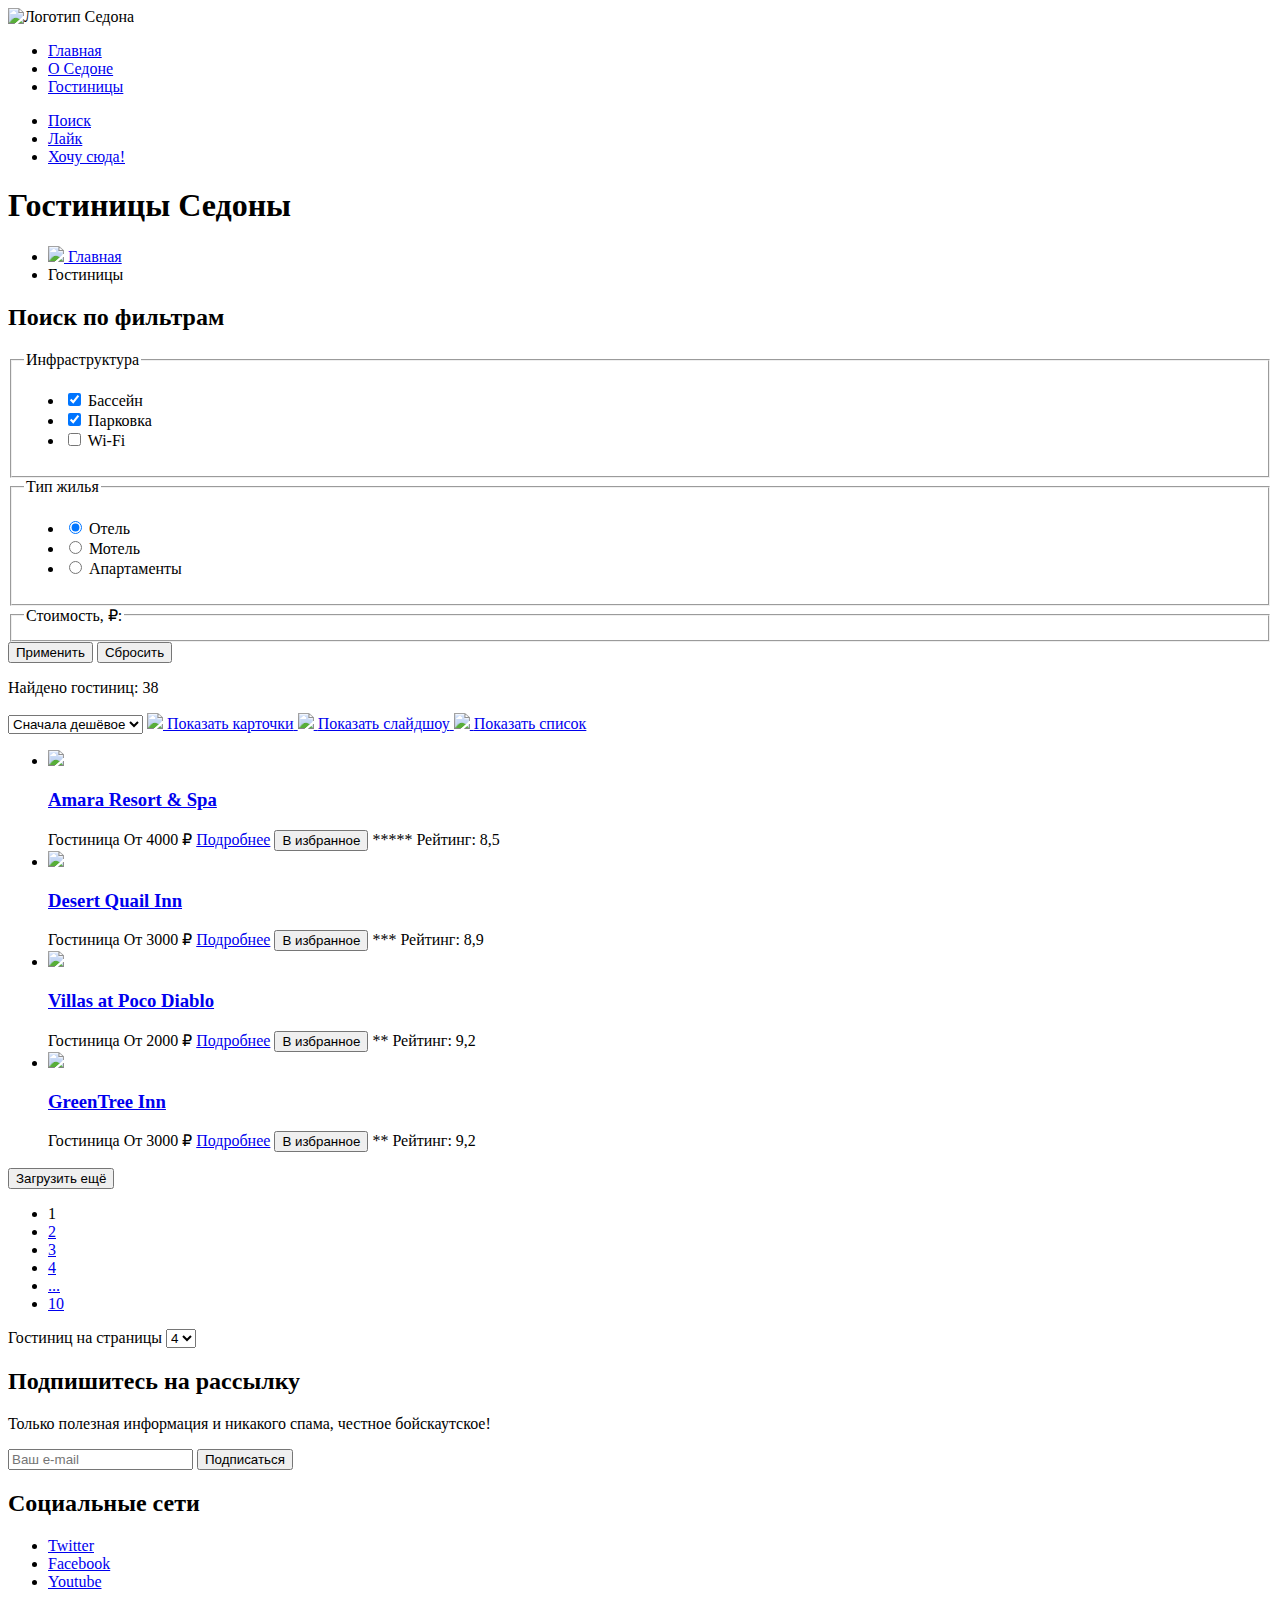
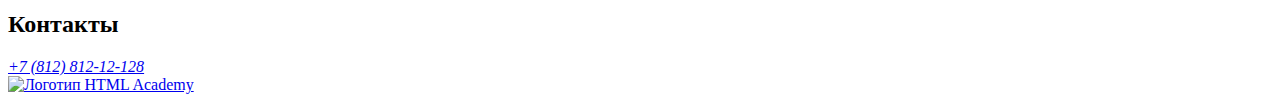
==== catalog.html @ 9dccc1b8 "Разметил внутреннюю сттаницу. Добавил "хлебные крошки", фильтры, карточки гостиниц и пагинацию" ====
<!DOCTYPE html>
<html lang="en">
<head>
  <meta charset="utf-8">
  <title>HTML Academy: Седона</title>
</head>
<body>
  <header class="page-header">

    <img class="page-logo" src="#" alt="Логотип Седона">

    <nav class="navigation">
      <ul class="navigation-list">
        <li class="navigation-item">
          <a class="navigation-link" href="index.html">Главная</a>
        </li>
        <li class="navigation-item">
          <a class="navigation-link" href="#">О Седоне</a>
        </li>
        <li class="navigation-item">
          <a class="navigation-link navigation-link-current" href="catalog.html">Гостиницы</a>
        </li>
      </ul>

      <ul class="navigation-list navigation-user">
        <li class="navigation-item">
          <a class="navigation-link" href="#">
            <span class="visually-hidden">Поиск</span>
          </a>
        </li>
        <li class="navigation-item">
          <a class="navigation-link" href="#">
            <span class="visually-hidden">Лайк</span>
          </a>
        </li>
        <li class="navigation-item">
          <a class="navigation-link" href="#">Хочу сюда!</a>
        </li>
      </ul>
    </nav>
  </header>

  <main class="main-inner">
    <header class="inner-header">
      <h1 class="inner-header-title">Гостиницы Седоны</h1>

      <ul class="breadcrumbs">
        <li class="breadcrumbs-item">
          <a class="breadcrumbs-link" href="index.html">
            <img class="breadcrumbs-icon" src="#">
            <span class="visually-hidden">Главная</span>
          </a>
        </li>
        <li class="breadcrumbs-item">
          <a class="breadcrumbs-link">Гостиницы</a>
        </li>
      </ul>
    </header>

      <section class="catalog-hotel">
        <h2 class="visually-hidden">Поиск по фильтрам</h2>
        <form class="catalog-filter" action="https://echo.htmlacademy.ru/" method="get">

        <fieldset class="catalog-filter-group">
          <legend class="catalog-filter-title">Инфраструктура</legend>
          <ul class="catalog-filter-list">
            <li class="catalog-filter-item">
              <label class="control">
                <input class="control-input" type="checkbox" name="pool" checked>
                Бассейн
              </label>
            </li>
            <li class="catalog-filter-item">
              <label class="control">
                <input class="control-input" type="checkbox" name="parking" checked>
                Парковка
              </label>
            </li>
            <li class="catalog-filter-item">
              <label class="control">
                <input class="control-input" type="checkbox" name="wi-fi">
                Wi-Fi
              </label>
            </li>
          </ul>
        </fieldset>

        <fieldset class="catalog-filter-group">
          <legend class="catalog-filter-title">Тип жилья</legend>
          <ul class="catalog-filter-list">
            <li class="catalog-filter-item">
              <label class="control">
                <input class="control-input" type="radio" name="hotel-type" value="hotel" checked>
                Отель
              </label>
            </li>
            <li class="catalog-filter-item">
              <label class="control">
                <input class="control-input" type="radio" name="hotel-type" value="motel">
                Мотель
              </label>
            </li>
            <li class="catalog-filter-item">
              <label class="control">
                <input class="control-input" type="radio" name="hotel-type" value="apartments">
                Апартаменты
              </label>
            </li>
          </ul>
        </fieldset>

        <fieldset class="catalog-filter-group">
          <legend class="catalog-filter-title">Стоимость, ₽:</legend>
        </fieldset>

          <button class="button" type="submit">Применить</button>
          <button class="button-reset" type="reset">Сбросить</button>
        </form>

        <p>Найдено гостиниц: 38</p>

        <select class="select-control" aria-label="Сортировка">
          <option value="cheap">Сначала дешёвое</option>
        </select>

        <a class="button" href="#">
          <img class="button-icon" src="#">
          <span class="visually-hidden">Показать карточки</span>
        </a>
        <a class="button" href="#">
          <img class="button-icon" src="#">
          <span class="visually-hidden">Показать слайдшоу</span>
        </a>
        <a class="button" href="#" >
          <img class="button-icon" src="#">
          <span class="visually-hidden">Показать список</span>
        </a>

        <ul class="hotel-list">
          <li class="hotel-card">
            <a class="hotel-card-link" href="#">
              <img class="hotel-card-image" src="#">
              <h3 class="hotel-card-title">Amara Resort & Spa</h3>
            </a>
            <span class="hotel-card-type">Гостиница</span>
            <span class="hotel-card-price">От 4000 ₽</span>
            <a class="hotel-card-button button" href="#">Подробнее</a>
            <button class="hotel-card-button button">В избранное</button>
            <span class="hotel-card-stars">*****</span>
            <span class="hotel-card-rating">Рейтинг: 8,5</span>
          </li>
          <li class="hotel-card">
            <a class="hotel-card-link" href="#">
              <img class="hotel-card-image" src="#">
              <h3 class="hotel-card-title">Desert Quail Inn</h3>
            </a>
            <span class="hotel-card-type">Гостиница</span>
            <span class="hotel-card-price">От 3000 ₽</span>
            <a class="hotel-card-button button" href="#">Подробнее</a>
            <button class="hotel-card-button button">В избранное</button>
            <span class="hotel-card-stars">***</span>
            <span class="hotel-card-rating">Рейтинг: 8,9</span>
          </li>
          <li class="hotel-card">
            <a class="hotel-card-link" href="#">
              <img class="hotel-card-image" src="#">
              <h3 class="hotel-card-title">Villas at Poco Diablo</h3>
            </a>
            <span class="hotel-card-type">Гостиница</span>
            <span class="hotel-card-price">От 2000 ₽</span>
            <a class="hotel-card-button button" href="#">Подробнее</a>
            <button class="hotel-card-button button">В избранное</button>
            <span class="hotel-card-stars">**</span>
            <span class="hotel-card-rating">Рейтинг: 9,2</span>
          </li>
          <li class="hotel-card">
            <a class="hotel-card-link" href="#">
              <img class="hotel-card-image" src="#">
              <h3 class="hotel-card-title">GreenTree Inn</h3>
            </a>
            <span class="hotel-card-type">Гостиница</span>
            <span class="hotel-card-price">От 3000 ₽</span>
            <a class="hotel-card-button button" href="#">Подробнее</a>
            <button class="hotel-card-button button">В избранное</button>
            <span class="hotel-card-stars">**</span>
            <span class="hotel-card-rating">Рейтинг: 9,2</span>
          </li>
        </ul>

        <button class="button pagination-show-more" type="button">Загрузить ещё</button>

        <ul class="pagination">
          <li class="pagination-item">
            <a class="pagination-link pagination-current">1</a>
          </li>
          <li class="pagination-item">
            <a class="pagination-link" href="#">2</a>
          </li>
          <li class="pagination-item">
            <a class="pagination-link" href="#">3</a>
          </li>
          <li class="pagination-item">
            <a class="pagination-link" href="#">4</a>
          </li>
          <li class="pagination-item">
            <a class="pagination-link" href="#">...</a>
          </li>
          <li class="pagination-item">
            <a class="pagination-link" href="#">10</a>
          </li>
        </ul>

        <span>Гостиниц на страницы</span>
        <select class="select-control" aria-label="Сортировка">
          <option value="4">4</option>
        </select>
      </section>

      <section class="newsletter">
        <h2 class="newsletter-title">Подпишитесь на рассылку</h2>
        <p>Только полезная информация и никакого спама, честное бойскаутское!</p>

        <form class="newsletter-form" action="https://echo.htmlacademy.ru/" method="post">
          <label for="newsletter-email">
              <input class="field" placeholder="Ваш e-mail" type="email" name="newsletter-email" id="newsletter-email" required>
          </label>
          <button class="button newsletter-button" type="submit">Подписаться</button>
        </form>
      </section>
  </main>

  <footer class="page-footer">
    <section class="footer-social">
      <h2 class="visually-hidden">Социальные сети</h2>
      <ul class="footer-list">
        <li class="footer-item">
          <a class="footer-link" href="https://twitter.com/htmlacademy_ru">
            <span class="visually-hidden">Twitter</span>
          </a>
        </li>
        <li class="footer-item">
          <a class="footer-link" href="https://www.facebook.com/htmlacademy">
            <span class="visually-hidden">Facebook</span>
          </a>
        </li>
        <li class="footer-item">
          <a class="footer-link" href="https://www.youtube.com/c/HTMLAcademyRUS">
            <span class="visually-hidden">Youtube</span>
          </a>
        </li>
      </ul>
    </section>

    <section class="footer-contacts">
      <h2 class="visually-hidden">Контакты</h2>
      <address class="footer-contacts-address">
        <a class="footer-contacts-address-phone" href="tel:781281212128">+7 (812) 812-12-128</a>
      </address>
    </section>

      <a class="htmlacademy-logo" href="https://htmlacademy.ru/"><img src="#" alt="Логотип HTML Academy"></a>
  </footer>
</body>
</html>
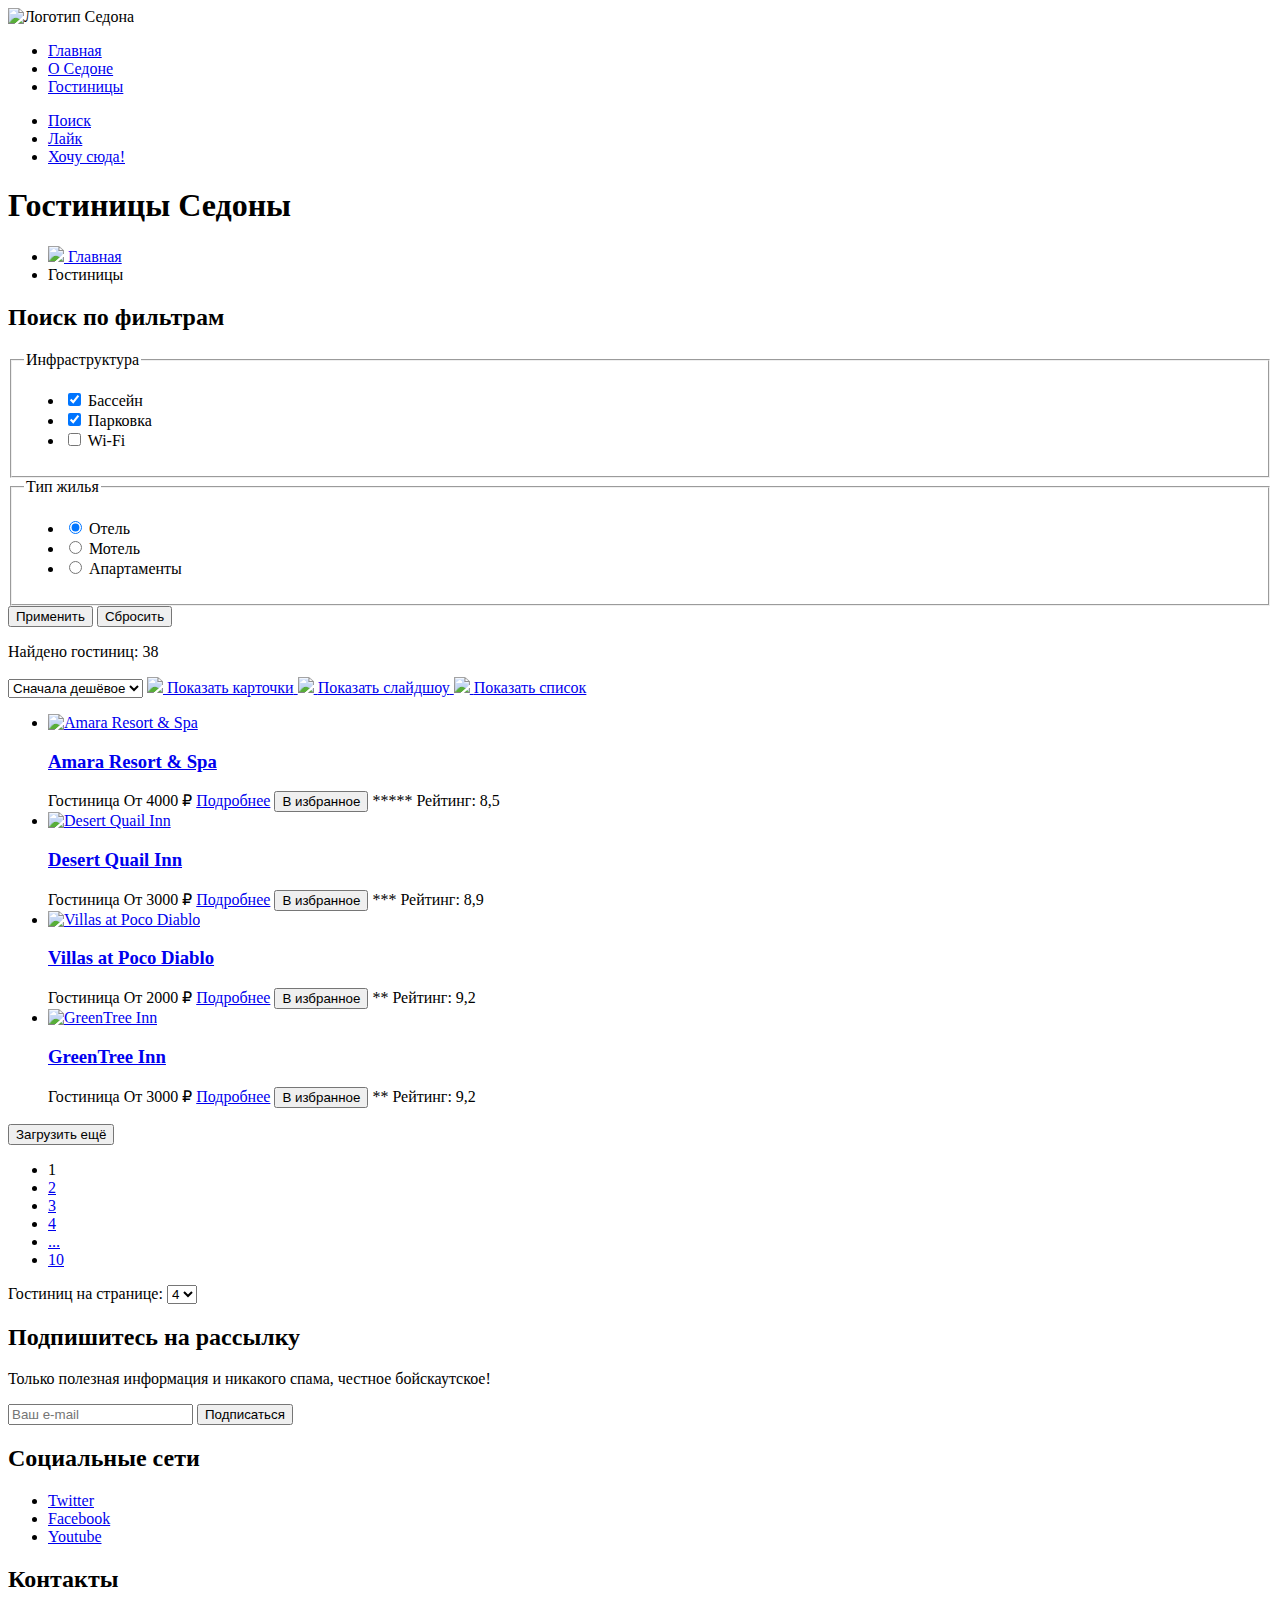
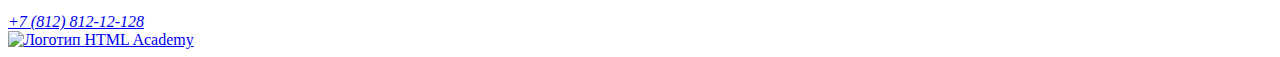
==== commit 52ccdc1f: "Добавил alt. Добавил тип к кнопкам. + Исправил грамматическую ошибку" ====
--- a/catalog.html
+++ b/catalog.html
@@ -109,9 +109,9 @@
           </ul>
         </fieldset>
 
-        <fieldset class="catalog-filter-group">
+        <!-- <fieldset class="catalog-filter-group">
           <legend class="catalog-filter-title">Стоимость, ₽:</legend>
-        </fieldset>
+        </fieldset> -->
 
           <button class="button" type="submit">Применить</button>
           <button class="button-reset" type="reset">Сбросить</button>
@@ -139,49 +139,49 @@
         <ul class="hotel-list">
           <li class="hotel-card">
             <a class="hotel-card-link" href="#">
-              <img class="hotel-card-image" src="#">
+              <img class="hotel-card-image" src="#" alt="Amara Resort & Spa">
               <h3 class="hotel-card-title">Amara Resort & Spa</h3>
             </a>
             <span class="hotel-card-type">Гостиница</span>
             <span class="hotel-card-price">От 4000 ₽</span>
             <a class="hotel-card-button button" href="#">Подробнее</a>
-            <button class="hotel-card-button button">В избранное</button>
+            <button class="hotel-card-button button" type="button">В избранное</button>
             <span class="hotel-card-stars">*****</span>
             <span class="hotel-card-rating">Рейтинг: 8,5</span>
           </li>
           <li class="hotel-card">
             <a class="hotel-card-link" href="#">
-              <img class="hotel-card-image" src="#">
+              <img class="hotel-card-image" src="#" alt="Desert Quail Inn">
               <h3 class="hotel-card-title">Desert Quail Inn</h3>
             </a>
             <span class="hotel-card-type">Гостиница</span>
             <span class="hotel-card-price">От 3000 ₽</span>
             <a class="hotel-card-button button" href="#">Подробнее</a>
-            <button class="hotel-card-button button">В избранное</button>
+            <button class="hotel-card-button button" type="button">В избранное</button>
             <span class="hotel-card-stars">***</span>
             <span class="hotel-card-rating">Рейтинг: 8,9</span>
           </li>
           <li class="hotel-card">
             <a class="hotel-card-link" href="#">
-              <img class="hotel-card-image" src="#">
+              <img class="hotel-card-image" src="#" alt="Villas at Poco Diablo">
               <h3 class="hotel-card-title">Villas at Poco Diablo</h3>
             </a>
             <span class="hotel-card-type">Гостиница</span>
             <span class="hotel-card-price">От 2000 ₽</span>
             <a class="hotel-card-button button" href="#">Подробнее</a>
-            <button class="hotel-card-button button">В избранное</button>
+            <button class="hotel-card-button button" type="button">В избранное</button>
             <span class="hotel-card-stars">**</span>
             <span class="hotel-card-rating">Рейтинг: 9,2</span>
           </li>
           <li class="hotel-card">
             <a class="hotel-card-link" href="#">
-              <img class="hotel-card-image" src="#">
+              <img class="hotel-card-image" src="#" alt="GreenTree Inn">
               <h3 class="hotel-card-title">GreenTree Inn</h3>
             </a>
             <span class="hotel-card-type">Гостиница</span>
             <span class="hotel-card-price">От 3000 ₽</span>
             <a class="hotel-card-button button" href="#">Подробнее</a>
-            <button class="hotel-card-button button">В избранное</button>
+            <button class="hotel-card-button button" type="button">В избранное</button>
             <span class="hotel-card-stars">**</span>
             <span class="hotel-card-rating">Рейтинг: 9,2</span>
           </li>
@@ -210,8 +210,8 @@
           </li>
         </ul>
 
-        <span>Гостиниц на страницы</span>
-        <select class="select-control" aria-label="Сортировка">
+        <span>Гостиниц на странице:</span>
+        <select class="select-control" aria-label="Количество гостиниц">
           <option value="4">4</option>
         </select>
       </section>
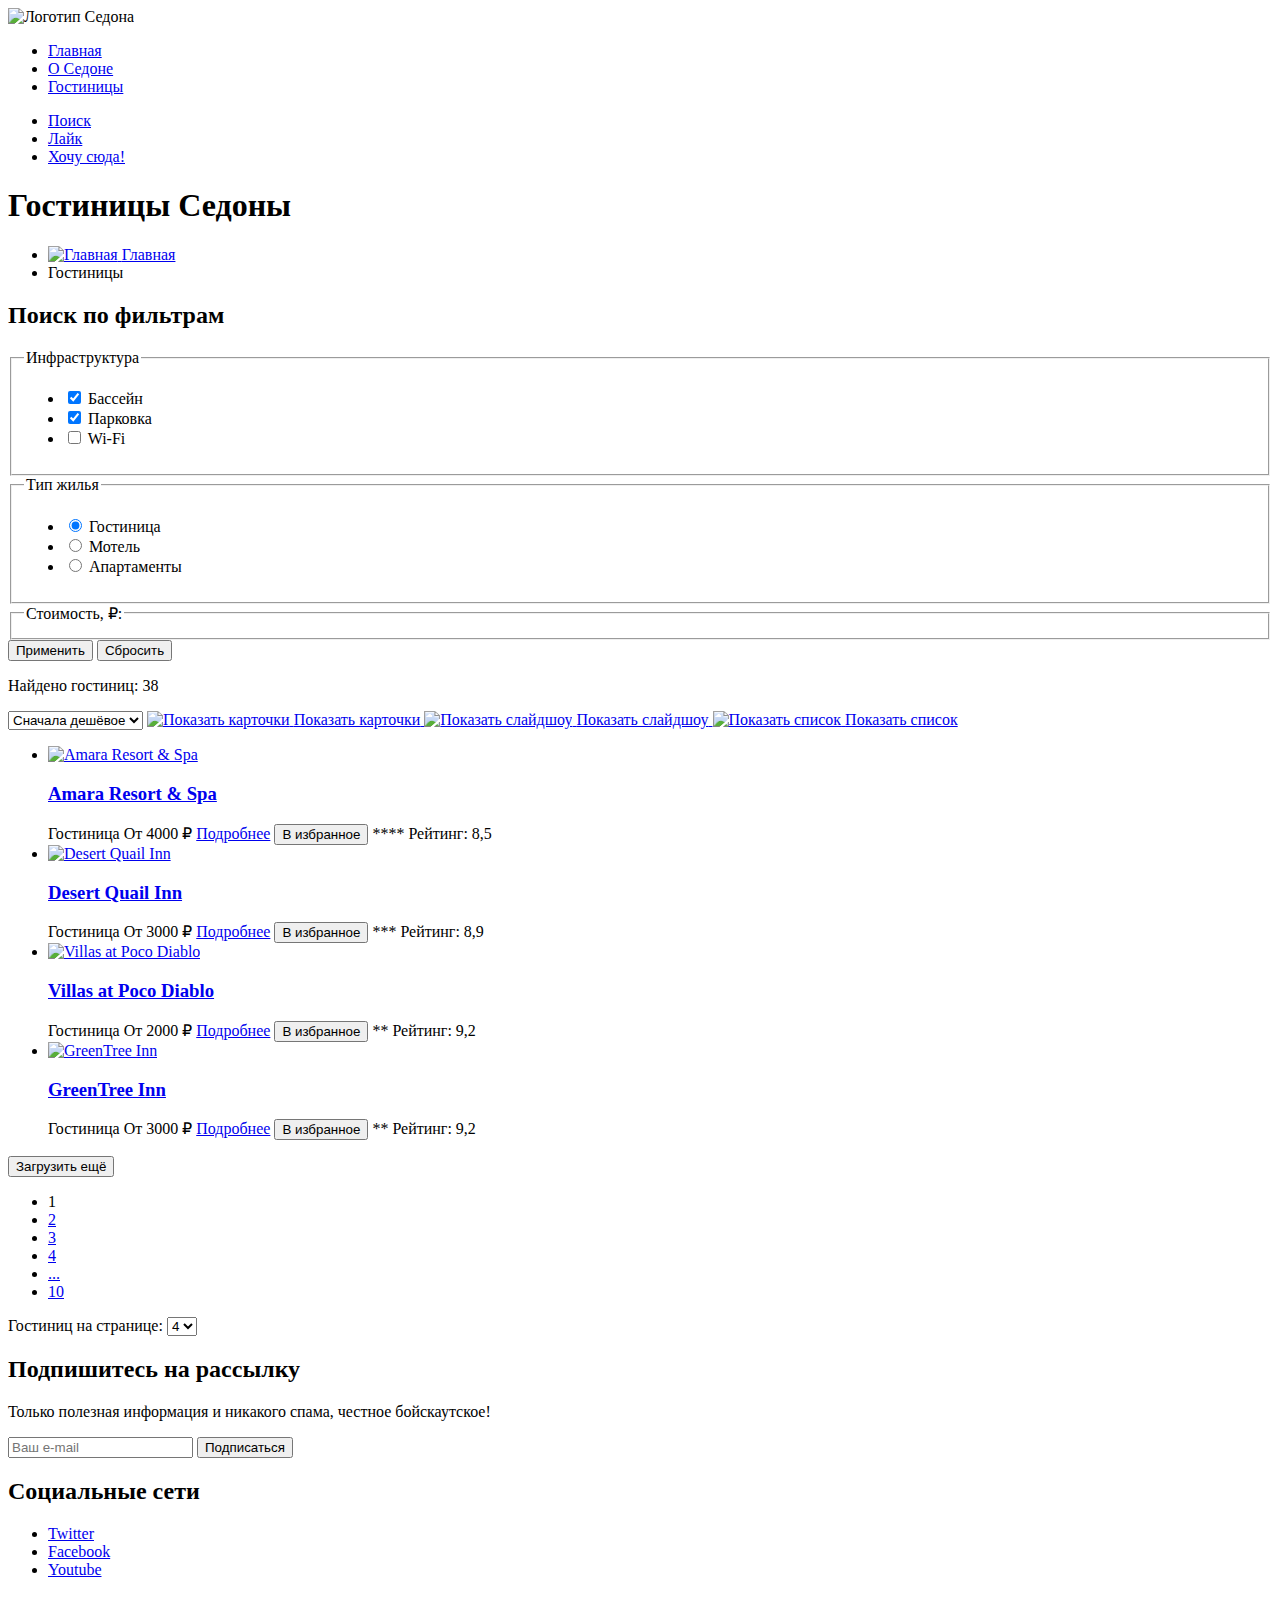
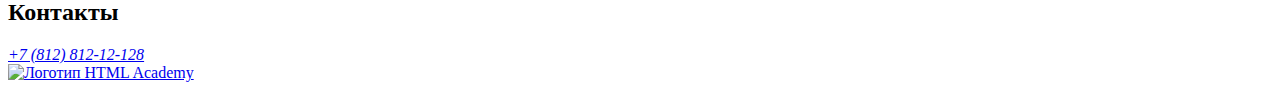
==== commit deb4ff12: "Убрал комментарий. Добавил alt к img" ====
--- a/catalog.html
+++ b/catalog.html
@@ -47,7 +47,7 @@
       <ul class="breadcrumbs">
         <li class="breadcrumbs-item">
           <a class="breadcrumbs-link" href="index.html">
-            <img class="breadcrumbs-icon" src="#">
+            <img class="breadcrumbs-icon" src="#" alt="Главная">
             <span class="visually-hidden">Главная</span>
           </a>
         </li>
@@ -91,7 +91,7 @@
             <li class="catalog-filter-item">
               <label class="control">
                 <input class="control-input" type="radio" name="hotel-type" value="hotel" checked>
-                Отель
+                Гостиница
               </label>
             </li>
             <li class="catalog-filter-item">
@@ -109,9 +109,9 @@
           </ul>
         </fieldset>
 
-        <!-- <fieldset class="catalog-filter-group">
+        <fieldset class="catalog-filter-group">
           <legend class="catalog-filter-title">Стоимость, ₽:</legend>
-        </fieldset> -->
+        </fieldset>
 
           <button class="button" type="submit">Применить</button>
           <button class="button-reset" type="reset">Сбросить</button>
@@ -124,15 +124,15 @@
         </select>
 
         <a class="button" href="#">
-          <img class="button-icon" src="#">
+          <img class="button-icon" src="#" alt="Показать карточки">
           <span class="visually-hidden">Показать карточки</span>
         </a>
         <a class="button" href="#">
-          <img class="button-icon" src="#">
+          <img class="button-icon" src="#" alt="Показать слайдшоу">
           <span class="visually-hidden">Показать слайдшоу</span>
         </a>
         <a class="button" href="#" >
-          <img class="button-icon" src="#">
+          <img class="button-icon" src="#" alt="Показать список">
           <span class="visually-hidden">Показать список</span>
         </a>
 
@@ -146,7 +146,7 @@
             <span class="hotel-card-price">От 4000 ₽</span>
             <a class="hotel-card-button button" href="#">Подробнее</a>
             <button class="hotel-card-button button" type="button">В избранное</button>
-            <span class="hotel-card-stars">*****</span>
+            <span class="hotel-card-stars">****</span>
             <span class="hotel-card-rating">Рейтинг: 8,5</span>
           </li>
           <li class="hotel-card">
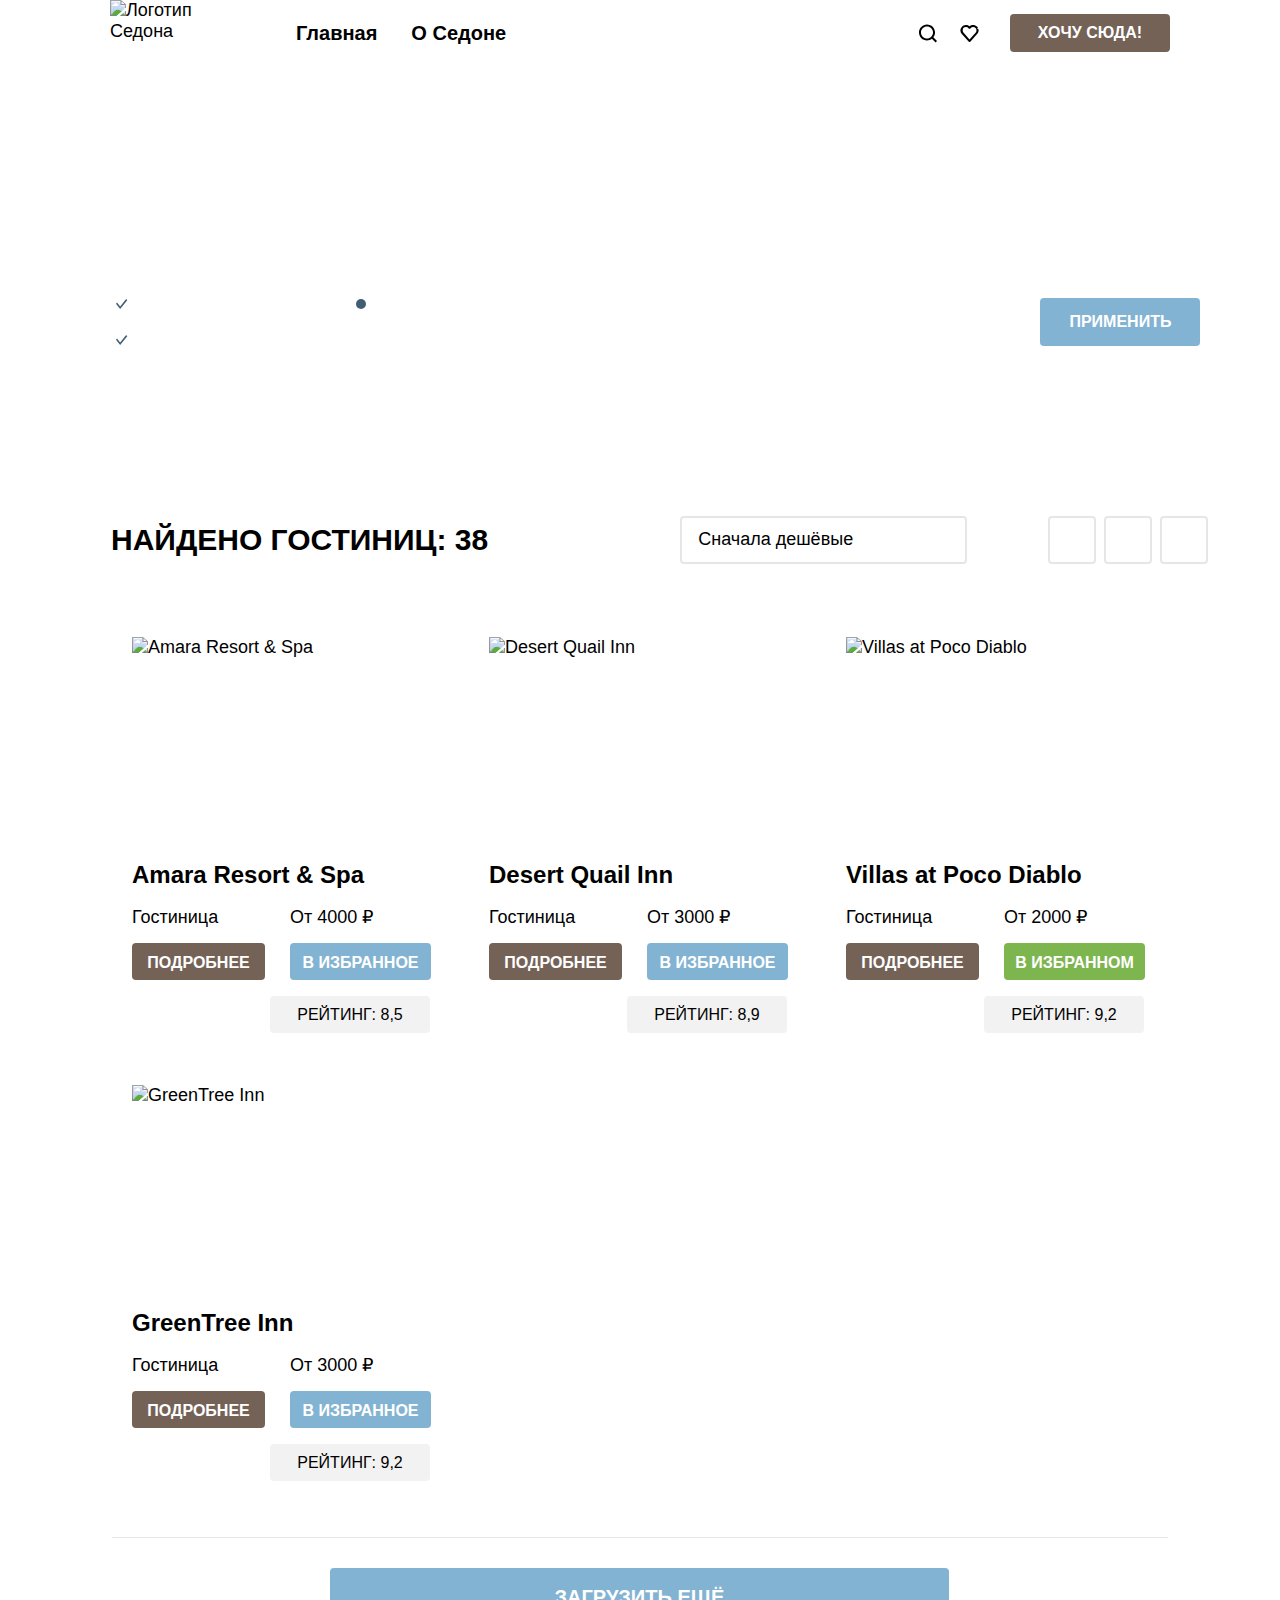
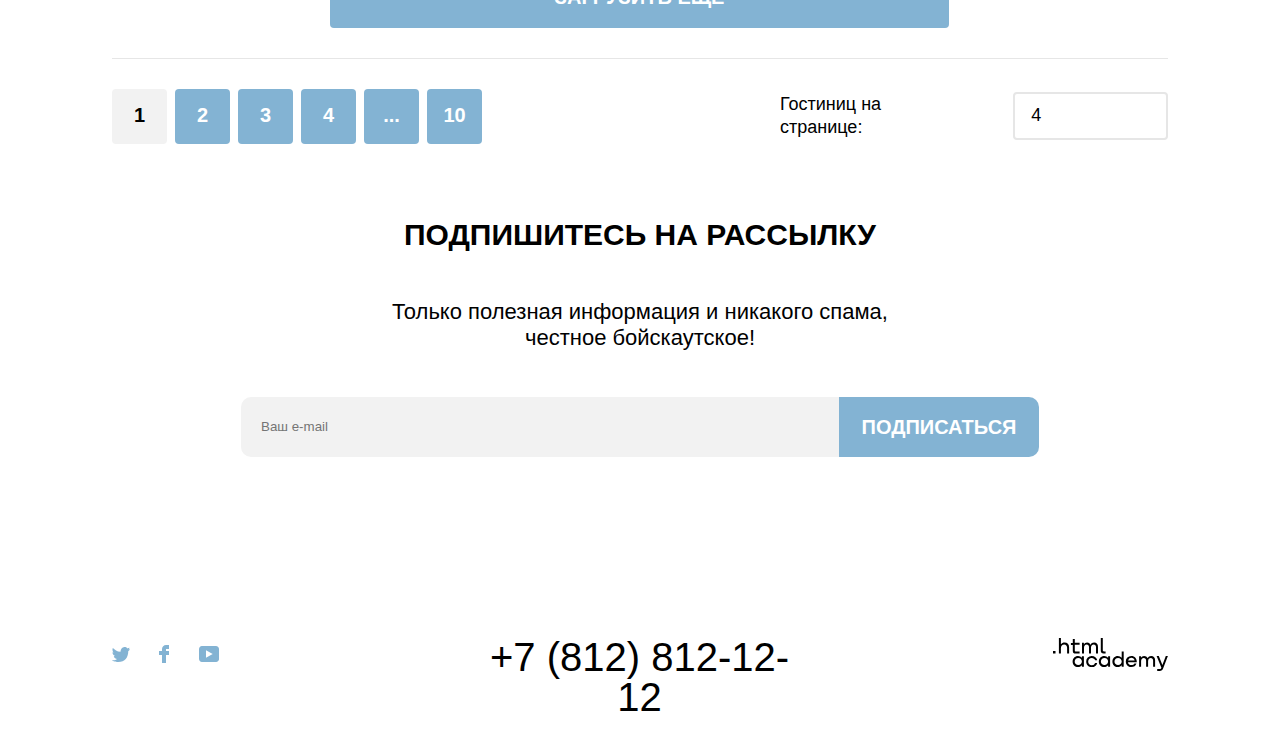
==== commit c2bf6f08: "Merge pull request #11 from R-Roman-R/master" ====
--- a/catalog.html
+++ b/catalog.html
@@ -3,11 +3,12 @@
 <head>
   <meta charset="utf-8">
   <title>HTML Academy: Седона</title>
+  <link rel="stylesheet" href="styles/styles.css">
 </head>
 <body>
   <header class="page-header">
 
-    <img class="page-logo" src="#" alt="Логотип Седона">
+    <img class="page-logo" src="images/page-logo.svg" width="139" height="70" alt="Логотип Седона">
 
     <nav class="navigation">
       <ul class="navigation-list">
@@ -25,13 +26,28 @@
       <ul class="navigation-list navigation-user">
         <li class="navigation-item">
           <a class="navigation-link" href="#">
+            <svg class="navigation-icon"
+                width="19"
+                height="19"
+                fill="none"
+                xmlns="http://www.w3.org/2000/svg">
+            <path d="m19.026 17.05-3.71-3.7c1.002-1.3 1.704-3 1.704-4.9 0-4.4-3.61-8-8.023-8C4.585.45.975 4.15.975 8.55c0 4.4 3.61 8 8.022 8 1.805 0 3.51-.6 4.914-1.7l3.71 3.7 1.405-1.5Zm-10.029-2.5c-3.309 0-6.017-2.7-6.017-6s2.708-6 6.017-6c3.31 0 6.017 2.7 6.017 6s-2.707 6-6.017 6Z"/>
+        </svg>
             <span class="visually-hidden">Поиск</span>
           </a>
         </li>
         <li class="navigation-item">
           <a class="navigation-link" href="#">
+            <svg class="navigation-icon"
+                width="19"
+                height="17"
+                fill="none"
+                xmlns="http://www.w3.org/2000/svg">
+                <path d="M9.4 17a1 1 0 0 1-.8-.4l-7-7.9A5.4 5.4 0 0 1 6 0c1.3 0 2.5.5 3.5 1.3C10.5.5 12 0 13.1 0c3 0 5.5 2.4 5.5 5.4 0 1.3-.5 2.5-1.3 3.4l-7 7.9c-.3.2-.5.3-.9.3Zm-6-9.5 6.1 6.9 6.3-7c.5-.5.7-1.2.7-2 0-1.8-1.5-3.3-3.3-3.3-1 0-2 .5-2.8 1.3-.3.3-.6.4-.9.4-.3 0-.6-.2-.8-.4A3.7 3.7 0 0 0 6 2.1a3.3 3.3 0 0 0-3.3 3.3c0 .9.3 1.6.7 2.1Z"/>
+              </svg>
             <span class="visually-hidden">Лайк</span>
           </a>
+          <span class="navigation-item-counter">12</span>
         </li>
         <li class="navigation-item">
           <a class="navigation-link" href="#">Хочу сюда!</a>
@@ -40,70 +56,91 @@
     </nav>
   </header>
 
-  <main class="main-inner">
-    <header class="inner-header">
-      <h1 class="inner-header-title">Гостиницы Седоны</h1>
-
-      <ul class="breadcrumbs">
-        <li class="breadcrumbs-item">
-          <a class="breadcrumbs-link" href="index.html">
-            <img class="breadcrumbs-icon" src="#" alt="Главная">
-            <span class="visually-hidden">Главная</span>
-          </a>
-        </li>
-        <li class="breadcrumbs-item">
-          <a class="breadcrumbs-link">Гостиницы</a>
-        </li>
-      </ul>
-    </header>
+  <main class="main-inner main-container">
+    <div class="page-container">
+      <header class="inner-header">
+        <h1 class="inner-header-title">Гостиницы Седоны</h1>
+
+        <ul class="breadcrumbs">
+          <li class="breadcrumbs-item">
+            <a class="breadcrumbs-link" href="index.html">
+              <svg class="breadcrumbs-icon"
+                width="12"
+                height="12"
+                fill="none"
+                xmlns="http://www.w3.org/2000/svg">
+                <path d="M6 .3 0 5.8V12h12V5.8L6 .3ZM11 11H1V6.2l5-4.5 5 4.5V11Z"/>
+                <path d="M4 10h1V7.5h2V10h1V6.5H4V10Z"/></svg>
+              <span class="visually-hidden">Главная</span>
+            </a>
+            <svg class="breadcrumbs-icon"
+                width="5"
+                height="8"
+                fill="none"
+                xmlns="http://www.w3.org/2000/svg">
+                <path d="m4.79998 3.60005-3.8-3.4c-.2-.2-.6-.2-.9 0-.3.2-.2.6 0 .8l3.3 3-3.2 3c-.2.2-.2.6 0 .8 0 .1.3.2.4.2.1 0 .3-.1.4-.2l3.8-3.4c.3-.2.3-.6 0-.8Z"
+                fill="#fff"/>
+            </svg>
+          </li>
+          <li class="breadcrumbs-item">
+            <a class="breadcrumbs-link" href="#">Гостиницы</a>
+          </li>
+        </ul>
+      </header>
 
       <section class="catalog-hotel">
         <h2 class="visually-hidden">Поиск по фильтрам</h2>
         <form class="catalog-filter" action="https://echo.htmlacademy.ru/" method="get">
 
         <fieldset class="catalog-filter-group">
-          <legend class="catalog-filter-title">Инфраструктура</legend>
+          <legend class="catalog-filter-title">Инфраструктура:</legend>
           <ul class="catalog-filter-list">
             <li class="catalog-filter-item">
               <label class="control">
-                <input class="control-input" type="checkbox" name="pool" checked>
-                Бассейн
-              </label>
-            </li>
-            <li class="catalog-filter-item">
-              <label class="control">
-                <input class="control-input" type="checkbox" name="parking" checked>
-                Парковка
-              </label>
-            </li>
-            <li class="catalog-filter-item">
-              <label class="control">
-                <input class="control-input" type="checkbox" name="wi-fi">
-                Wi-Fi
+                <input class="visually-hidden control-input" type="checkbox" name="pool" checked>
+                <span class="control-mark" checked></span>
+                <span class="control-label">Бассейн</span>
+              </label>
+            </li>
+            <li class="catalog-filter-item">
+              <label class="control">
+                <input class="visually-hidden control-input" type="checkbox" name="parking" checked>
+                <span class="control-mark"></span>
+                <span class="control-label">Парковка</span>
+              </label>
+            </li>
+            <li class="catalog-filter-item">
+              <label class="control">
+                <input class="visually-hidden control-input" type="checkbox" name="wi-fi">
+                <span class="control-mark"></span>
+                <span class="control-label">Wi-Fi</span>
               </label>
             </li>
           </ul>
         </fieldset>
 
         <fieldset class="catalog-filter-group">
-          <legend class="catalog-filter-title">Тип жилья</legend>
+          <legend class="catalog-filter-title">Тип жилья:</legend>
           <ul class="catalog-filter-list">
             <li class="catalog-filter-item">
               <label class="control">
-                <input class="control-input" type="radio" name="hotel-type" value="hotel" checked>
-                Гостиница
-              </label>
-            </li>
-            <li class="catalog-filter-item">
-              <label class="control">
-                <input class="control-input" type="radio" name="hotel-type" value="motel">
-                Мотель
-              </label>
-            </li>
-            <li class="catalog-filter-item">
-              <label class="control">
-                <input class="control-input" type="radio" name="hotel-type" value="apartments">
-                Апартаменты
+                <input class="visually-hidden control-input" type="radio" name="hotel-type" value="hotel" checked>
+                <span class="control-mark"></span>
+                <span class="control-label">Гостиница</span>
+              </label>
+            </li>
+            <li class="catalog-filter-item">
+              <label class="control">
+                <input class="visually-hidden control-input" type="radio" name="hotel-type" value="motel">
+                <span class="control-mark"></span>
+                <span class="control-label">Мотель</span>
+              </label>
+            </li>
+            <li class="catalog-filter-item">
+              <label class="control">
+                <input class="visually-hidden control-input" type="radio" name="hotel-type" value="apartments">
+                <span class="control-mark"></span>
+                <span class="control-label">Апартаменты</span>
               </label>
             </li>
           </ul>
@@ -111,154 +148,218 @@
 
         <fieldset class="catalog-filter-group">
           <legend class="catalog-filter-title">Стоимость, ₽:</legend>
+          <div class="range">
+            <div class="range-wrapper-inputs">
+              <label class="catalog-filter-label">
+                <input class="range-input" type="number" value="0" name="min-price">
+              </label>
+              <label class="catalog-filter-label">
+                <input class="range-input" type="number" value="9000" name="max-price">
+              </label>
+            </div>
+            <div class="range-scale">
+              <div class="range-bar">
+                <button class="range-toggle toggle-min">
+                  <span class="visually-hidden">Изменить минимальную цену.</span>
+                </button>
+                <button class="range-toggle toggle-max">
+                  <span class="visually-hidden">Изменить максимальную цену.</span>
+                </button>
+              </div>
+            </div>
+          </div>
         </fieldset>
-
-          <button class="button" type="submit">Применить</button>
-          <button class="button-reset" type="reset">Сбросить</button>
+          <div class="buttons-wrapper">
+            <button class="button-apply" type="submit">Применить</button>
+            <button class="button-reset" type="reset">Сбросить</button>
+          </div>
         </form>
 
-        <p>Найдено гостиниц: 38</p>
-
-        <select class="select-control" aria-label="Сортировка">
-          <option value="cheap">Сначала дешёвое</option>
-        </select>
-
-        <a class="button" href="#">
-          <img class="button-icon" src="#" alt="Показать карточки">
-          <span class="visually-hidden">Показать карточки</span>
-        </a>
-        <a class="button" href="#">
-          <img class="button-icon" src="#" alt="Показать слайдшоу">
-          <span class="visually-hidden">Показать слайдшоу</span>
-        </a>
-        <a class="button" href="#" >
-          <img class="button-icon" src="#" alt="Показать список">
-          <span class="visually-hidden">Показать список</span>
-        </a>
-
-        <ul class="hotel-list">
-          <li class="hotel-card">
-            <a class="hotel-card-link" href="#">
-              <img class="hotel-card-image" src="#" alt="Amara Resort & Spa">
-              <h3 class="hotel-card-title">Amara Resort & Spa</h3>
-            </a>
-            <span class="hotel-card-type">Гостиница</span>
-            <span class="hotel-card-price">От 4000 ₽</span>
-            <a class="hotel-card-button button" href="#">Подробнее</a>
-            <button class="hotel-card-button button" type="button">В избранное</button>
-            <span class="hotel-card-stars">****</span>
-            <span class="hotel-card-rating">Рейтинг: 8,5</span>
-          </li>
-          <li class="hotel-card">
-            <a class="hotel-card-link" href="#">
-              <img class="hotel-card-image" src="#" alt="Desert Quail Inn">
-              <h3 class="hotel-card-title">Desert Quail Inn</h3>
-            </a>
-            <span class="hotel-card-type">Гостиница</span>
-            <span class="hotel-card-price">От 3000 ₽</span>
-            <a class="hotel-card-button button" href="#">Подробнее</a>
-            <button class="hotel-card-button button" type="button">В избранное</button>
-            <span class="hotel-card-stars">***</span>
-            <span class="hotel-card-rating">Рейтинг: 8,9</span>
-          </li>
-          <li class="hotel-card">
-            <a class="hotel-card-link" href="#">
-              <img class="hotel-card-image" src="#" alt="Villas at Poco Diablo">
-              <h3 class="hotel-card-title">Villas at Poco Diablo</h3>
-            </a>
-            <span class="hotel-card-type">Гостиница</span>
-            <span class="hotel-card-price">От 2000 ₽</span>
-            <a class="hotel-card-button button" href="#">Подробнее</a>
-            <button class="hotel-card-button button" type="button">В избранное</button>
-            <span class="hotel-card-stars">**</span>
-            <span class="hotel-card-rating">Рейтинг: 9,2</span>
-          </li>
-          <li class="hotel-card">
-            <a class="hotel-card-link" href="#">
-              <img class="hotel-card-image" src="#" alt="GreenTree Inn">
-              <h3 class="hotel-card-title">GreenTree Inn</h3>
-            </a>
-            <span class="hotel-card-type">Гостиница</span>
-            <span class="hotel-card-price">От 3000 ₽</span>
-            <a class="hotel-card-button button" href="#">Подробнее</a>
-            <button class="hotel-card-button button" type="button">В избранное</button>
-            <span class="hotel-card-stars">**</span>
-            <span class="hotel-card-rating">Рейтинг: 9,2</span>
-          </li>
-        </ul>
-
-        <button class="button pagination-show-more" type="button">Загрузить ещё</button>
-
-        <ul class="pagination">
-          <li class="pagination-item">
-            <a class="pagination-link pagination-current">1</a>
-          </li>
-          <li class="pagination-item">
-            <a class="pagination-link" href="#">2</a>
-          </li>
-          <li class="pagination-item">
-            <a class="pagination-link" href="#">3</a>
-          </li>
-          <li class="pagination-item">
-            <a class="pagination-link" href="#">4</a>
-          </li>
-          <li class="pagination-item">
-            <a class="pagination-link" href="#">...</a>
-          </li>
-          <li class="pagination-item">
-            <a class="pagination-link" href="#">10</a>
-          </li>
-        </ul>
-
-        <span>Гостиниц на странице:</span>
-        <select class="select-control" aria-label="Количество гостиниц">
-          <option value="4">4</option>
-        </select>
+        <div class="inner-background">
+          <div class="sorting-hotel">
+            <p class="find-hotel">Найдено гостиниц: 38</p>
+
+            <select class="select-control" aria-label="Сортировка">
+              <option value="cheap">Сначала дешёвые</option>
+            </select>
+
+            <div class="buttons-show-wrapper">
+              <a class="button-show button-tile" href="#">
+                <span class="visually-hidden">Показать карточки</span>
+              </a>
+              <a class="button-show button-slideshow" href="#">
+                <span class="visually-hidden">Показать слайдшоу</span>
+              </a>
+              <a class="button-show button-list" href="#" >
+                <span class="visually-hidden">Показать список</span>
+              </a>
+            </div>
+          </div>
+          <ul class="hotel-list">
+            <li class="hotel-card">
+              <a class="hotel-card-link" href="#">
+                <img class="hotel-card-image" src="images/hotel-amara.jpg" width="299" height="206" alt="Amara Resort & Spa">
+                <h3 class="hotel-card-title">Amara Resort & Spa</h3>
+              </a>
+              <div class="hotel-card-content">
+                <span class="hotel-card-type">Гостиница</span>
+                <span class="hotel-card-price">От 4000 ₽</span>
+                <a class="hotel-card-button button" href="#">Подробнее</a>
+                <button class="hotel-card-button button" type="button">В избранное</button>
+                <span class="hotel-card-stars"></span>
+                <span class="hotel-card-rating">Рейтинг: 8,5</span>
+              </div>
+            </li>
+            <li class="hotel-card">
+              <a class="hotel-card-link" href="#">
+                <img class="hotel-card-image" src="images/hotel-desert.jpg" width="299" height="206" alt="Desert Quail Inn">
+                <h3 class="hotel-card-title">Desert Quail Inn</h3>
+              </a>
+              <div class="hotel-card-content">
+                <span class="hotel-card-type">Гостиница</span>
+                <span class="hotel-card-price">От 3000 ₽</span>
+                <a class="hotel-card-button button" href="#">Подробнее</a>
+                <button class="hotel-card-button button" type="button">В избранное</button>
+                <span class="hotel-card-stars"></span>
+                <span class="hotel-card-rating">Рейтинг: 8,9</span>
+              </div>
+            </li>
+            <li class="hotel-card">
+              <a class="hotel-card-link" href="#">
+                <img class="hotel-card-image" src="images/hotel-villas.jpg" width="299" height="206" alt="Villas at Poco Diablo">
+                <h3 class="hotel-card-title">Villas at Poco Diablo</h3>
+              </a>
+              <div class="hotel-card-content">
+                <span class="hotel-card-type">Гостиница</span>
+                <span class="hotel-card-price">От 2000 ₽</span>
+                <a class="hotel-card-button button" href="#">Подробнее</a>
+                <button class="hotel-card-button button" type="button">В избранном</button>
+                <span class="hotel-card-stars"></span>
+                <span class="hotel-card-rating">Рейтинг: 9,2</span>
+              </div>
+            </li>
+            <li class="hotel-card">
+              <a class="hotel-card-link" href="#">
+                <img class="hotel-card-image" src="images/hotel-green-tree.jpg" width="299" height="206" alt="GreenTree Inn">
+                <h3 class="hotel-card-title">GreenTree Inn</h3>
+              </a>
+              <div class="hotel-card-content">
+                <span class="hotel-card-type">Гостиница</span>
+                <span class="hotel-card-price">От 3000 ₽</span>
+                <a class="hotel-card-button button" href="#">Подробнее</a>
+                <button class="hotel-card-button button" type="button">В избранное</button>
+                <span class="hotel-card-stars"></span>
+                <span class="hotel-card-rating">Рейтинг: 9,2</span>
+              </div>
+            </li>
+          </ul>
+          <div class="pagination-show-more-wrapper">
+            <button class="button pagination-show-more" type="button">Загрузить ещё</button>
+          </div>
+          <div class="pagination-pages-wrapper">
+            <ul class="pagination">
+              <li class="pagination-item">
+                <a class="pagination-link pagination-current">1</a>
+              </li>
+              <li class="pagination-item">
+                <a class="pagination-link" href="#">2</a>
+              </li>
+              <li class="pagination-item">
+                <a class="pagination-link" href="#">3</a>
+              </li>
+              <li class="pagination-item">
+                <a class="pagination-link" href="#">4</a>
+              </li>
+              <li class="pagination-item">
+                <a class="pagination-link" href="#">...</a>
+              </li>
+              <li class="pagination-item">
+                <a class="pagination-link" href="#">10</a>
+              </li>
+            </ul>
+
+            <span class="select-control-hotel">Гостиниц на странице:</span>
+            <select class="select-control" aria-label="Количество гостиниц">
+              <option value="4">4</option>
+            </select>
+          </div>
+        </div>
       </section>
 
-      <section class="newsletter">
+      <section class="newsletter-inner">
         <h2 class="newsletter-title">Подпишитесь на рассылку</h2>
-        <p>Только полезная информация и никакого спама, честное бойскаутское!</p>
-
+        <p class="newsletter-description">Только полезная информация и никакого спама,<br> честное бойскаутское!</p>
         <form class="newsletter-form" action="https://echo.htmlacademy.ru/" method="post">
           <label for="newsletter-email">
-              <input class="field" placeholder="Ваш e-mail" type="email" name="newsletter-email" id="newsletter-email" required>
+              <input class="field inner-field" placeholder="Ваш e-mail" type="email" name="newsletter-email" id="newsletter-email" required>
           </label>
           <button class="button newsletter-button" type="submit">Подписаться</button>
         </form>
       </section>
+    </div>
   </main>
 
   <footer class="page-footer">
-    <section class="footer-social">
-      <h2 class="visually-hidden">Социальные сети</h2>
-      <ul class="footer-list">
-        <li class="footer-item">
-          <a class="footer-link" href="https://twitter.com/htmlacademy_ru">
-            <span class="visually-hidden">Twitter</span>
-          </a>
-        </li>
-        <li class="footer-item">
-          <a class="footer-link" href="https://www.facebook.com/htmlacademy">
-            <span class="visually-hidden">Facebook</span>
-          </a>
-        </li>
-        <li class="footer-item">
-          <a class="footer-link" href="https://www.youtube.com/c/HTMLAcademyRUS">
-            <span class="visually-hidden">Youtube</span>
-          </a>
-        </li>
-      </ul>
-    </section>
-
-    <section class="footer-contacts">
-      <h2 class="visually-hidden">Контакты</h2>
-      <address class="footer-contacts-address">
-        <a class="footer-contacts-address-phone" href="tel:781281212128">+7 (812) 812-12-128</a>
-      </address>
-    </section>
-
-      <a class="htmlacademy-logo" href="https://htmlacademy.ru/"><img src="#" alt="Логотип HTML Academy"></a>
+    <div class="page-footer-container">
+      <section class="footer-social">
+        <h2 class="visually-hidden">Социальные сети</h2>
+        <ul class="footer-list">
+          <li class="footer-item">
+            <a class="footer-social-link footer-social-tw" href="https://twitter.com/htmlacademy_ru">
+              <svg class="footer-social-icon"
+                  width="18"
+                  height="15"
+                  fill="none"
+                  xmlns="http://www.w3.org/2000/svg">
+                  <path d="M11.6.2c1.8-.5 3.2.3 3.8 1.2.7-.2 1.4-.5 2.1-.7 0 .9-.6 1.5-.9 1.8.7.1 1.4-.6 1.4-.6-.2 1-1.1 1.8-1.7 2-.2 6.8001-3.3 11.2001-10.6 11.1001h-.5c-.4 0-4.4-.5-5.2-1.9 2.4.2 4.1-.4 5-1.2-1-.3-2.9-.4-3.2-2.9.4.1.6.2 1.3.1C1.8 8.3.4 7.5.5 5.3c.3.3 1.1.5 1.4.5C1.1 5.6-.2 2.5.9.9c1.9 1.9 4 3.6 7.6 3.8C8.7 2.3 9.7.8 11.6.2Z"/>
+              </svg>
+              <span class="visually-hidden">Twitter</span>
+            </a>
+          </li>
+          <li class="footer-item">
+            <a class="footer-social-link footer-social-fb" href="https://www.facebook.com/htmlacademy">
+              <svg class="footer-social-icon"
+                  width="10"
+                  height="18"
+                  fill="none"
+                  xmlns="http://www.w3.org/2000/svg">
+                  <path d="M7 0C4.8 0 3 1.8 3 4v2H0v4h3v8h4v-8h3V6H7V4h3V0H7Z"/>
+              </svg>
+              <span class="visually-hidden">Facebook</span>
+            </a>
+          </li>
+          <li class="footer-item">
+            <a class="footer-social-link footer-social-yt" href="https://www.youtube.com/c/HTMLAcademyRUS">
+              <svg class="footer-social-icon"
+                  width="20"
+                  height="16"
+                  fill="none"
+                  xmlns="http://www.w3.org/2000/svg">
+                  <path d="M17 0H2.9C1.2 0 0 1.5 0 3.2v9.5C0 14.5 1.2 16 2.9 16h14.3c1.5 0 2.9-1.5 2.9-3.2V3.2C19.9 1.5 18.7 0 17 0ZM7 11.8V4.2L13.7 8 7 11.8Z"/>
+              </svg>
+              <span class="visually-hidden">Youtube</span>
+            </a>
+          </li>
+        </ul>
+      </section>
+
+      <section class="footer-contacts">
+        <h2 class="visually-hidden">Контакты</h2>
+        <address class="footer-contacts-address">
+          <a class="footer-contacts-address-phone" href="tel:78128121212">+7 (812) 812-12-12</a>
+        </address>
+      </section>
+
+      <a class="htmlacademy-logo" href="https://htmlacademy.ru/">
+        <svg class="htmlacademy-logo-icon"
+            width="115"
+            height="34"
+            fill="none"
+            xmlns="http://www.w3.org/2000/svg">
+            <path d="M0 12.9v2.6h2.5v-2.6H0Zm11.6-8.4c-1.6 0-2.8.7-3.6 1.7h-.1V0h-2v15.5h2v-5.3c0-2.1 1.3-3.6 3.3-3.6 1.8 0 2.9 1.4 2.9 3.2v5.7h2V9.4c.1-3-1.8-4.9-4.5-4.9Zm15 .3h-4.8V1.1h-2v3.8h-1.9v2h1.9v6c0 1.7 1 2.7 2.7 2.7h4.1v-2h-3.7c-.7 0-1.1-.4-1.1-1.1V6.8h4.8v-2Zm14.5-.2c-1.6 0-2.9.8-3.5 2.1h-.1a3.7 3.7 0 0 0-3.4-2.1c-1.4 0-2.5.8-3.1 1.8h-.1V4.8H29v10.6h2V10c0-2 1-3.5 2.6-3.5 1.5 0 2.4 1 2.4 2.6v6.3h2V9.8c0-2.4 1.4-3.3 2.6-3.3 1.5 0 2.4 1 2.4 2.6v6.3h2V8.9c.1-2.5-1.4-4.3-3.9-4.3Zm6.7 8.1c0 1.7 1 2.7 2.8 2.7h2v-2h-1.7c-.7 0-1.1-.4-1.1-1.1V0h-2v12.7Zm-18.9 7a4.9 4.9 0 0 0-3.9-1.8c-3.1 0-5.4 2.3-5.4 5.6s2.3 5.6 5.4 5.6c1.8 0 3-.8 3.8-1.9h.1v1.6h2V18.2h-2v1.5Zm-3.6 7.4a3.5 3.5 0 0 1-3.6-3.6c0-2 1.4-3.6 3.6-3.6s3.6 1.6 3.6 3.6c0 1.9-1.4 3.6-3.6 3.6ZM44.2 22c-.5-2.4-2.6-4.1-5.4-4.1a5.4 5.4 0 0 0-5.6 5.6c0 3.1 2.2 5.6 5.6 5.6 2.8 0 4.9-1.8 5.4-4.2h-2.1a3.4 3.4 0 0 1-3.3 2.3 3.5 3.5 0 0 1-3.6-3.6c0-2 1.4-3.6 3.6-3.6 1.6 0 2.8 1 3.3 2.2h2.1V22Zm10.9-2.3a4.9 4.9 0 0 0-3.9-1.8c-3.1 0-5.4 2.3-5.4 5.6s2.3 5.6 5.4 5.6c1.8 0 3-.8 3.8-1.9h.1v1.6h2V18.2h-2v1.5Zm-3.6 7.4a3.5 3.5 0 0 1-3.6-3.6c0-2 1.4-3.6 3.6-3.6s3.6 1.6 3.6 3.6c0 1.9-1.5 3.6-3.6 3.6Zm17.2-7.3a5 5 0 0 0-3.9-1.9c-3.1 0-5.4 2.3-5.4 5.6s2.2 5.6 5.4 5.6c1.7 0 3-.8 3.8-1.8h.1v1.5h2V13.4h-2v6.4Zm-3.6 7.3a3.5 3.5 0 0 1-3.6-3.6c0-2 1.4-3.6 3.6-3.6s3.6 1.6 3.6 3.6c-.1 2-1.5 3.6-3.6 3.6Zm13.2-9.2a5.4 5.4 0 0 0-5.5 5.6c0 3 2.1 5.6 5.5 5.6 2.5 0 4.5-1.3 5.2-3.6h-2.1c-.5 1-1.6 1.6-3 1.6-1.9 0-3.3-1.3-3.4-2.9h8.8c.2-3.6-2-6.3-5.5-6.3Zm0 1.9c1.7 0 3 1 3.3 2.6h-6.5a3.2 3.2 0 0 1 3.2-2.6Zm19.9-1.9a4 4 0 0 0-3.6 2h-.1c-.6-1.2-1.8-2-3.4-2-1.4 0-2.5.7-3.1 1.8v-1.5h-1.9v10.6h2v-5.4c0-2 1-3.4 2.6-3.5 1.5 0 2.4 1 2.4 2.6v6.3h2v-5.6c0-2.4 1.4-3.3 2.6-3.3 1.5 0 2.4 1 2.4 2.6v6.3h2v-6.5c.1-2.6-1.4-4.4-3.9-4.4Zm11.2 9.1-3.6-8.9h-2.2l4.8 11.6c-.3.9-.7 1.2-1.7 1.2h-2.5v2h2.5c1.8 0 2.8-.8 3.5-2.6l4.7-12.2h-2.1l-3.4 8.9Z"/>
+        </svg>
+      </a>
+    </div>
   </footer>
 </body>
 </html>
--- a/styles/styles.css
+++ b/styles/styles.css
@@ -0,0 +1,1694 @@
+@font-face {
+  font-family: "PT Sans";
+  font-style: normal;
+  font-weight: 400;
+  src: url("../fonts/ptsans-400.woff2") format("woff2");
+  font-display: swap;
+}
+
+@font-face {
+  font-family: "PT Sans";
+  font-style: normal;
+  font-weight: 700;
+  src: url("../fonts/ptsans-700.woff2") format("woff2");
+  font-display: swap;
+}
+
+html {
+  height: 100%;
+}
+
+body {
+  margin: 0;
+  margin-left: 40px;
+  margin-right: 40px;
+  padding: 0;
+  display: flex;
+  flex-direction: column;
+  min-height: 100%;
+  font-family: "PT Sans", sans-serif;
+  font-size: 18px;
+  line-height: 21px;
+  color: #000000;
+  background-color: #ffffff;
+}
+
+.navigation-list,
+.advantages-list,
+.footer-list,
+.breadcrumbs,
+.catalog-filter-list,
+.hotel-list,
+.pagination {
+  padding: 0;
+  margin: 0;
+  list-style-type: none;
+}
+
+.page-header{
+  display: flex;
+  width: 1060px;
+  height: 70px;
+  margin: 0 auto;
+}
+
+.page-logo {
+  margin-right: 30px;
+  z-index: 2;
+}
+
+.navigation {
+  display: flex;
+}
+
+.navigation-item-counter {
+  position: absolute;
+  bottom: 51px;
+  left: 24px;
+  display: flex;
+  justify-content: center;
+  align-items: center;
+  font-size: 10px;
+  line-height: 13px;
+  color: #ffffff;
+  width: 20px;
+  height: 20px;
+  background-image: url("../images/green-ellipse .svg");
+  background-repeat: no-repeat;
+  background-position: center;
+}
+
+.navigation-item > .navigation-item-counter {
+  position: relative;
+}
+
+.navigation-list {
+  display: flex;
+  flex-wrap: wrap;
+  align-items: flex-start;
+  justify-content: flex-start;
+  width: 345px;
+}
+
+.navigation-user {
+  max-width: 264px;
+}
+
+.navigation-link {
+  position: relative;
+  color: #000000;
+  background-color: #ffffff;
+  font-size: 20px;
+  line-height: 26px;
+  font-weight: 700;
+  text-decoration: none;
+  display: block;
+  padding: 20px 17px;
+}
+
+.navigation-link:hover {
+  color: #756257;
+}
+
+.navigation-link:active {
+  color: rgba(117, 98, 87, 0.3);
+}
+
+.navigation-link:hover .navigation-icon {
+  fill: #756257;
+}
+
+.navigation-link:active .navigation-icon {
+  fill: #756257;
+  fill-opacity: 0.3;
+}
+
+.navigation-user .navigation-item:nth-child(3):hover .navigation-link {
+  background-color: #615048;
+}
+
+.navigation-user .navigation-item:nth-child(3):active .navigation-link {
+  color: rgba(255, 255, 255, 0.3);
+}
+
+.navigation-link:focus {
+  outline: 3px solid #83B3D3;
+}
+
+.navigation > .navigation-list:nth-child(1) {
+  margin-right: 282px;
+}
+
+.navigation-user > .navigation-item:nth-child(1) .navigation-link,
+.navigation-user > .navigation-item:nth-child(2) .navigation-link {
+  display: block;
+  padding: 0;
+  min-width: 42px;
+  min-height: 66px;
+}
+
+.navigation-user .navigation-item:nth-child(3) .navigation-link {
+  color: #ffffff;
+  background-color: #756257;
+  font-size: 16px;
+  line-height: 20px;
+  text-transform: uppercase;
+  display: inline-block;
+  text-align: center;
+  width: 130px;
+  height: 20px;
+  padding: 9px 15px;
+  margin-top: 13.72px;
+  margin-bottom: 19.04px;
+  margin-left: 20px;
+  border-radius: 4px;
+}
+
+.navigation-icon {
+  position: absolute;
+  top: 0;
+  right: 0;
+  bottom: 0;
+  left: 0;
+  margin: auto;
+  fill: #000000;
+}
+
+.main-index {
+  color: #000000;
+  background-color: #ffffff;
+  background-image: url("../images/index-background-top.jpg");
+  background-size: 100% auto;
+  background-repeat: no-repeat;
+}
+
+.main-container {
+  flex-grow: 1;
+  padding-top: 51px;
+  margin-top: -5px;
+  z-index: 1;
+}
+
+.page-container {
+  width: 1200px;
+  margin: 0 auto;
+}
+
+.logo {
+  display: block;
+  margin: 0 auto;
+  margin-bottom: 82px;
+}
+
+.advantages::before  {
+  content: "";
+  display: block;
+  width: 1200px;
+  height: 57px;
+  background-image: url("../images/vector-bottom.svg");
+  background-repeat: no-repeat;
+  margin-top: -55px;
+}
+
+.advantages-header {
+  color: #000000;
+  background-color: #ffffff;
+  text-align: center;
+  display: flex;
+  flex-direction: column;
+  align-items: center;
+  padding-top: 63px;
+  padding-bottom: 79px;
+}
+
+.advantages-header > .advantages-title {
+  font-size: 30px;
+  line-height: 36px;
+  font-weight: 700;
+  text-transform: uppercase;
+  margin-bottom: 31px;
+}
+
+.advantages-header > .advantages-discription {
+  font-size: 22px;
+  line-height: 36px;
+  font-weight: 400;
+  margin: 0;
+}
+
+.advantages-list {
+  display: flex;
+  flex-wrap: wrap;
+}
+
+.advantages-item {
+  font-size: 18px;
+  line-height: 21px;
+  font-weight: 400;
+  text-align: center;
+  display: flex;
+}
+
+.advantages-item > .advantages-title,
+.advantages-wrapper > .advantages-title {
+  font-size: 24px;
+  line-height: 28px;
+  font-weight: 700;
+  text-transform: uppercase;
+}
+
+.advantages-title,
+.advantages-number,
+.advantages-description {
+  margin: 0;
+}
+
+.advantages-wrapper,
+.advantages-list > .advantages-item:nth-child(2),
+.advantages-list > .advantages-item:nth-child(3),
+.advantages-list > .advantages-item:nth-child(4),
+.advantages-list > .advantages-item:nth-child(6),
+.advantages-list > .advantages-item:nth-child(7),
+.advantages-list > .advantages-item:nth-child(8) {
+  display: flex;
+  flex-direction: column;
+}
+
+.advantages-list > .advantages-item:nth-child(1) .advantages-title,
+.advantages-list > .advantages-item:nth-child(5) .advantages-title,
+.advantages-list > .advantages-item:nth-child(6) .advantages-title,
+.advantages-list > .advantages-item:nth-child(7) .advantages-title,
+.advantages-list > .advantages-item:nth-child(8) .advantages-title {
+  margin-top: 98px;
+  margin-bottom: 29px;
+}
+
+.advantages-list > .advantages-item:nth-child(2) .advantages-title,
+.advantages-list > .advantages-item:nth-child(3) .advantages-title,
+.advantages-list > .advantages-item:nth-child(4) .advantages-title   {
+  margin-bottom: 20px;
+}
+
+.advantages-list > .advantages-item:nth-child(1) .advantages-number,
+.advantages-list > .advantages-item:nth-child(5) .advantages-number,
+.advantages-list > .advantages-item:nth-child(6) .advantages-number,
+.advantages-list > .advantages-item:nth-child(7) .advantages-number,
+.advantages-list > .advantages-item:nth-child(8) .advantages-number {
+  margin-bottom: 30px;
+}
+
+.advantages-wrapper {
+  width: 400px;
+}
+
+.advantages-list > .advantages-item:nth-child(1) {
+  color: #ffffff;
+  background-color: #83B3D3;
+  width: 1200px;
+  height: 384px;
+}
+
+.advantages-list > .advantages-item:nth-child(2) {
+  color: #000000;
+  background-color: #83B3D31F;
+  width: 400px;
+  height: 384px;
+}
+
+.advantages-list > .advantages-item:nth-child(2) .advantages-title::before {
+  content: "";
+  display: block;
+  height: 72px;
+  margin-top: 89px;
+  margin-bottom: 23px;
+  background-image: url("../images/icon-home.svg");
+  background-repeat: no-repeat;
+  background-position: center;
+}
+
+.advantages-list > .advantages-item:nth-child(3) {
+  color: #000000;
+  background-color: #ffffff;
+  width: 400px;
+  height: 384px;
+}
+
+.advantages-list > .advantages-item:nth-child(3) .advantages-title::before {
+  content: "";
+  display: block;
+  height: 70px;
+  margin-top: 91px;
+  margin-bottom: 23px;
+  background-image: url("../images/icon-hamburger.svg");
+  background-repeat: no-repeat;
+  background-position: center;
+}
+
+.advantages-list > .advantages-item:nth-child(4) {
+  color: #000000;
+  background-color: #83B3D31F;
+  width: 400px;
+  height: 384px;
+}
+
+.advantages-list > .advantages-item:nth-child(4) .advantages-title::before {
+  content: "";
+  display: block;
+  height: 76px;
+  margin-top: 85px;
+  margin-bottom: 23px;
+  background-image: url("../images/icon-souvenir.svg");
+  background-repeat: no-repeat;
+  background-position: center;
+}
+
+.advantages-list > .advantages-item:nth-child(5) {
+  color: #ffffff;
+  background-color: #83B3D3;
+  width: 1200px;
+  height: 384px;
+}
+
+.advantages-list > .advantages-item:nth-child(6) {
+  color: #000000;
+  background-color: #83B3D31F;
+  width: 400px;
+  height: 384px;
+}
+
+.advantages-list > .advantages-item:nth-child(7) {
+  color: #000000;
+  background-color: #83B3D333;
+  width: 400px;
+  height: 384px;
+}
+
+.advantages-list > .advantages-item:nth-child(8) {
+  color: #000000;
+  background-color: #83B3D31F;
+  width: 400px;
+  height: 384px;
+}
+
+.search {
+  color: #000000;
+  background-color: #ffffff;
+  display: flex;
+  flex-direction: column;
+  justify-content: center;
+  align-items: center;
+  height: 417px;
+}
+
+.search-title {
+  font-size: 30px;
+  line-height: 36px;
+  font-weight: 700;
+  text-transform: uppercase;
+  margin-top: 0;
+  margin-bottom: 29px;
+}
+
+.search .search-description {
+  font-size: 22px;
+  line-height: 26px;
+  font-weight: 400;
+  text-align: center;
+  margin-top: 0;
+  margin-bottom: 56px;
+}
+
+.search-link {
+  color: #ffffff;
+  background-color: #756257;
+  font-size: 20px;
+  line-height: 36px;
+  font-weight: 700;
+  text-transform: uppercase;
+  text-decoration: none;
+  display: block;
+  width: 575px;
+  height: 30px;
+  padding: 15px 0;
+  text-align: center;
+  border-radius: 10px;
+}
+
+.search-link:hover {
+  background-color: #615048;
+}
+
+.search-link:active {
+  color: rgba(255, 255, 255, 0.3);
+}
+
+.search-link:focus{
+  outline: 3px solid #83B3D3;
+}
+
+.newsletter {
+  color: #ffffff;
+  background-color: #83B3D3;
+  background-image: url("../images/index-background-bottom.jpg");
+  background-size: 100% auto;
+  background-repeat: no-repeat;
+  text-align: center;
+  display: flex;
+  flex-direction: column;
+  height: 411px;
+}
+
+.newsletter-title {
+  font-size: 30px;
+  line-height: 36px;
+  font-weight: 700;
+  text-transform: uppercase;
+  margin: 0;
+  margin-top: 94px;
+  height: 50px;
+}
+
+.newsletter-description {
+  font-size: 22px;
+  line-height: 26px;
+  font-weight: 400;
+  margin: 0;
+  margin-top: 15px;
+  height: 72px;
+}
+
+.newsletter-form {
+  margin-top: 26px;
+  display: flex;
+  justify-content: center;
+}
+
+.field {
+  width: 559px;
+  height: 60px;
+  padding: 0;
+  padding-left: 20px;
+  padding-right: 19px;
+  border-width: 0;
+  border-radius: 10px 0px 0px 10px;
+}
+
+.field:hover {
+  background-color: #E6E6E6;
+}
+
+.field:focus {
+  outline: 3px solid #83B3D3;
+}
+
+.newsletter-button {
+  color: #ffffff;
+  background-color: #83B3D3;
+  font-size: 20px;
+  line-height: 26px;
+  font-weight: 700;
+  font-family: "PT Sans", sans-serif;
+  text-transform: uppercase;
+  border: none;
+  width: 200px;
+  height: 60px;
+  padding: 0;
+  border-radius: 0px 10px 10px 0px;
+  cursor: pointer;
+}
+
+.newsletter-button:hover  {
+  background-color: #68A2CA;
+}
+
+.newsletter-button:active {
+  color: rgba(255, 255, 255, 0.3)
+}
+
+.newsletter-button:focus {
+  outline: 3px solid #756257;;
+}
+
+.page-footer {
+  color: #000000;
+  background-color: #ffffff;
+}
+
+.footer-social {
+  margin-right: 51px;
+}
+
+.footer-list {
+  display: flex;
+  flex-wrap: wrap;
+  margin-top: 37px;
+  margin-left: 61px;
+}
+
+.footer-social-link {
+  position: relative;
+  display: block;
+}
+
+.footer-social-icon {
+  position: absolute;
+  top: 0;
+  right: 0;
+  bottom: 0;
+  left: 0;
+  margin: auto;
+  fill: #83B3D3;
+}
+
+.footer-social-tw {
+  width: 18px;
+  height: 15px;
+  padding: 13px 11px;
+  margin-right: 3px;
+}
+
+.footer-social-fb {
+  width: 10px;
+  height: 18px;
+  padding: 11px 15px;
+  margin-right: 5px;
+}
+
+.footer-social-yt {
+  width: 20px;
+  height: 16px;
+  padding: 12px 10px;
+}
+
+.footer-social-icon:hover {
+  fill: #68A2CA;
+}
+
+.footer-social-icon:active {
+  fill: #68A2CA;
+  fill-opacity: 0.3;
+}
+
+.footer-social-link:focus {
+  outline: 3px solid #83B3D3;
+  border-radius: 10px;
+}
+
+.footer-contacts {
+  margin-right: 30px;
+}
+
+.footer-contacts-address {
+  width: 720px;
+  margin-top: 25px;
+}
+
+.footer-contacts-address-phone {
+  color: #000000;
+  background-color: #ffffff;
+  font-style: normal;
+  font-size: 40px;
+  line-height: 40px;
+  font-weight: 400;
+  text-decoration: none;
+  display: block;
+  width: 331px;
+  text-align: center;
+  margin-left: 179px;
+  padding: 15px;
+}
+
+.footer-contacts-address-phone:hover {
+  color: #756257;
+}
+
+.footer-contacts-address-phone:active {
+  color: #756257;
+  opacity: 0.3;
+}
+
+.footer-contacts-address-phone:focus {
+  outline: 3px solid #83B3D3;
+  border-radius: 10px;
+}
+
+.page-footer-container {
+  display: flex;
+  width: 1200px;
+  height: 120px;
+  margin: 0 auto;
+}
+
+.htmlacademy-logo {
+  display: block;
+  position: relative;
+  width: 115px;
+  height: 33px;
+  padding: 18px 23px;
+  margin-top: 24px;
+}
+
+.htmlacademy-logo-icon:hover {
+  fill: #756257;
+}
+
+.htmlacademy-logo-icon:active {
+  fill: #756257;
+  fill-opacity: 0.3;
+}
+
+.htmlacademy-logo:focus {
+  outline: 3px solid #83B3D3;
+  border-radius: 10px;
+}
+
+.htmlacademy-logo-icon {
+  position: absolute;
+  top: 0;
+  right: 0;
+  bottom: 0;
+  left: 0;
+  margin: auto;
+  fill: #000000;
+}
+
+.main-inner {
+  color: #ffffff;
+  background-color: #ffffff;
+  background-image: url("../images/catalog-background.jpg");
+  background-size: 100% auto;
+  background-repeat: no-repeat;
+  padding-top: 35px;
+}
+
+.inner-header-title {
+  color: #ffffff;
+  font-size: 60px;
+  line-height: 77.64px;
+  font-weight: 700;
+  height: 68px;
+  margin: 0;
+  margin-left: 71px;
+}
+
+.breadcrumbs {
+  display: flex;
+  align-items: center;
+  margin-left: 65px;
+  margin-bottom: 43px;
+}
+
+.breadcrumbs-link {
+  color: #ffffff;
+  text-decoration: none;
+}
+
+.breadcrumbs-link:hover {
+  color: #ffffff;
+  opacity: 0.6;
+  fill-opacity: 0.6;;
+ }
+
+.breadcrumbs-link:active {
+  color: #ffffff;
+  opacity: 0.3;
+  fill-opacity: 0.3;
+ }
+
+.breadcrumbs-link:focus {
+  outline: 3px solid #83B3D3;
+  border-radius: 4px;
+}
+
+.breadcrumbs-item:nth-child(1)  {
+  position: relative;
+}
+
+.breadcrumbs-item:nth-child(1) .breadcrumbs-link {
+  position: relative;
+  display: block;
+  width: 12px;
+  height: 12px;
+  padding: 6px 8px 9px 8px;
+  margin-right: 10px;
+}
+
+.breadcrumbs-icon {
+  position: absolute;
+  top: 0;
+  right: 0;
+  bottom: 0;
+  left: 0;
+  margin: auto;
+  fill: #ffffff;
+}
+
+.breadcrumbs-link + .breadcrumbs-icon {
+  fill: #ffffff;
+  fill-opacity: 0.3;
+  margin-left: 31px;
+}
+
+.breadcrumbs-item:nth-child(2) .breadcrumbs-link {
+  display: block;
+  font-size: 16px;
+  line-height: 20.7px;
+  margin-top: 2px;
+  padding: 0 8px;
+}
+
+.catalog-filter {
+  display: flex;
+  margin-left: 70px;
+  padding-bottom: 82px;
+}
+
+.catalog-filter-group {
+  margin: 0;
+  padding: 0;
+  border: none;
+}
+
+.catalog-filter-title {
+  font-family: "PT Sans", sans-serif;
+  font-size: 20px;
+  line-height: 26px;
+  font-weight: 700;
+  padding-bottom: 28px;
+}
+
+.catalog-filter-item {
+  margin-left: 2px;
+  margin-bottom: 15px;
+}
+
+.control-input {
+  cursor: pointer;
+}
+
+.control {
+  position: relative;
+  display: block;
+  padding-left: 40px;
+}
+
+.control-mark {
+  position: absolute;
+  top: 2px;
+  left: 0;
+  width: 20px;
+  height: 20px;
+  border: none;
+  border-radius: 4px;
+  background-color: #FFFFFF;
+}
+
+.control-input[type="checkbox"]:hover + .control-mark {
+  background-color: rgba(255, 255, 255, 0.6);
+}
+
+.control-input[type="checkbox"]:active + .control-mark {
+  outline: none;
+  background-color: rgba(255, 255, 255, 0.3);
+}
+
+.control-input[type="checkbox"]:focus + .control-mark {
+  outline: 3px solid #83B3D3;
+}
+
+.control-input[type="checkbox"]:checked + .control-mark {
+  background-image: url("../images/checkbox.svg");
+  background-repeat: no-repeat;
+  background-size: 12.2px 9.9px;
+  background-position: center;
+}
+
+.control-input[type="radio"] + .control-mark {
+  border-radius: 50%;
+}
+
+.control-input[type="radio"]:hover + .control-mark {
+  background-color: #FFFFFF;
+}
+
+.control-input[type="radio"]:active + .control-mark {
+  outline: none;
+}
+
+.control-input[type="radio"]:focus + .control-mark {
+  outline: 3px solid #83B3D3;
+}
+
+.control-input[type="radio"]:checked + .control-mark::before {
+  position: absolute;
+  top: 5px;
+  left: 5px;
+  width: 10px;
+  height: 10px;
+  background-color: #3F5E72;
+  border-radius: 50%;
+  content: "";
+}
+
+.catalog-filter-group:nth-child(1) {
+  margin-right: 63px;
+}
+
+.catalog-filter-group:nth-child(2) {
+  margin-right: 165px;
+}
+
+.catalog-filter-group:nth-child(3) {
+  margin-right: 81px;
+}
+
+.catalog-filter-group:nth-child(3) .catalog-filter-title {
+  padding-bottom: 34px;
+}
+
+.range-wrapper-inputs {
+  display: flex;
+  position: relative;
+}
+
+.range-input {
+  font-family: "PT Sans", sans-serif;
+  font-size: 18px;
+  line-height: 23.29px;
+  font-weight: 400;
+  color: #FFFFFF;
+  background-color: rgba(255, 255, 255, 0);
+  padding: 12px 0px 9px 17px;
+  border: 2px solid #FFFFFF;
+  width: 125px;
+}
+
+.range-input:hover {
+  border-color: rgba(255, 255, 255, 0.6);
+}
+
+.range-input:focus {
+  outline: 2px solid #FFFFFF;
+  border: 3px solid #81B3D2;
+  box-shadow: 0px 0px 0px 5px #81B3D2;
+}
+
+.catalog-filter-label:nth-child(1) .range-input {
+  border-right: none;
+  border-radius: 4px 0px 0px 4px;
+}
+
+.catalog-filter-label:nth-child(2) .range-input {
+  border-radius: 0px 4px 4px 0px;
+}
+
+.catalog-filter-label:nth-child(1):after {
+  content: "от";
+  font-size: 18px;
+  line-height: 23.29px;
+  font-weight: 400;
+  color: rgba(255, 255, 255, 0.3);
+  position: absolute;
+  top: 12px;
+  left: 112px;
+}
+
+.catalog-filter-label:nth-child(2):after {
+  content: "до";
+  font-size: 18px;
+  line-height: 23.29px;
+  font-weight: 400;
+  color: rgba(255, 255, 255, 0.3);
+  position: absolute;
+  top: 12px;
+  left: 252px;
+}
+
+.catalog-filter-label {
+  display: flex;
+}
+
+.catalog-filter-label:nth-child(2) .range-input {
+  border-left: 2px solid #FFFFFF;
+}
+
+.range-input-inner {
+  color: #FFFFFF;
+  opacity: 0.3;
+}
+
+.range-scale {
+  position: relative;
+  height: 4px;
+  background-color: rgba(255, 255, 255, 0.3);
+  border-radius: 2px;
+  top: 28px;
+}
+
+.range-bar {
+  position: absolute;
+  width: 227px;
+  height: 4px;
+  background-color: #FFFFFF;
+  border-radius: 2px;
+}
+
+.range-toggle {
+  position: absolute;
+  width: 20px;
+  height: 20px;
+  background: #ffffff;
+  border: none;
+  cursor: pointer;
+  border-radius: 5px;
+}
+
+.range-toggle:hover {
+  box-shadow: 0px 4px 10px rgba(0, 0, 0, 0.25);
+}
+
+.range-toggle:focus {
+  outline: 3px solid #83B3D3;
+}
+
+.toggle-min {
+  top: -8px;
+  left: -1px;
+}
+
+.toggle-max {
+  top: -8px;
+  right: -10px;
+}
+
+.buttons-wrapper {
+  display: flex;
+  flex-direction: column;
+  margin-top: 60px;
+}
+
+.button-apply {
+  color: #ffffff;
+  font-family: "PT Sans", sans-serif;
+  background-color: #83B3D3;
+  font-size: 16px;
+  line-height: 20.7px;
+  font-weight: 700;
+  text-transform: uppercase;
+  width: 160px;
+  height: 48px;
+  margin-bottom: 16px;
+  border: none;
+  border-radius: 4px;
+  cursor: pointer;
+}
+
+.button-apply:hover {
+  background-color: #68A2CA;
+}
+
+.button-apply:active {
+  color: rgba(255, 255, 255, 0.3);
+}
+
+.button-apply:focus {
+  outline: 3px solid #FFFFFF;
+}
+
+.button-reset {
+  color: #ffffff;
+  background-color: #83B3D300;
+  font-family: "PT Sans", sans-serif;
+  font-style: normal;
+  font-size: 18px;
+  line-height: 23.29px;
+  font-weight: 400;
+  border: none;
+  padding: 4px;
+  cursor: pointer;
+}
+
+.button-reset:hover {
+  opacity: 0.6;
+}
+
+.button-reset:active {
+  opacity: 0.3;
+}
+
+.button-reset:focus {
+  outline: 3px solid #83B3D3;
+  border-radius: 4px;
+}
+
+.inner-background {
+  background-color: #ffffff;
+}
+
+.find-hotel {
+  color: #000000;
+  background-color: #ffffff;
+  font-size: 30px;
+  line-height: 38.82px;
+  font-weight: 700;
+  text-transform: uppercase;
+  margin: 0;
+  margin-right: 192px;
+}
+
+.select-control {
+  font-family: "PT Sans", sans-serif;
+  font-size: 18px;
+  line-height: 23.29px;
+  font-weight: 400;
+  width: 287px;
+  height: 48px;
+  border: 2px solid #E6E6E6;
+  border-radius: 4px;
+  background-color: #ffffff;
+  appearance: none;
+  background-image: url("../images/dropdown.svg");
+  background-repeat: no-repeat;
+  background-position: 253px 20px;
+  align-self: center;
+  margin-right: 81px;
+  padding: 10px 0px 13px 16px;
+  cursor: pointer;
+  position: relative;
+}
+
+.select-control:hover  {
+  border: 2px solid #83B3D3;;
+}
+
+.select-control:active:focus {
+  outline: none;
+  border: 2px solid #E6E6E6;
+  color: #333333;
+  opacity: 0.3;
+}
+
+.select-control:focus {
+  outline: none;
+  border: 2px solid #83B3D3;
+}
+
+.sorting-hotel {
+  display: flex;
+  align-items: center;
+  min-width: 1057px;
+  padding-left: 71px;
+  padding-top: 34px;
+  margin-bottom: 53px;
+}
+
+.buttons-show-wrapper {
+  display: flex;
+}
+
+.button-show {
+  min-width: 16px;
+  min-height: 14px;
+  padding: 15px 14px;
+  border: 2px solid #E6E6E6;
+  border-radius: 4px;
+}
+
+.button-show:hover {
+  border-color: #83B3D3;
+}
+
+.button-show:focus {
+  outline: none;
+  border-color: #83B3D3;
+}
+
+.button-show:active {
+  border: 2px solid #000000;
+}
+
+.button-tile {
+  background-color: #ffffff;
+  background-image: url("../images/mode-tile.svg");
+  background-repeat: no-repeat;
+  background-position: center;
+  margin-right: 8px;
+}
+
+.button-slideshow {
+  background-color: #ffffff;
+  background-image: url("../images/mode-slideshow.svg");
+  background-repeat: no-repeat;
+  background-position: center;
+  margin-right: 8px;
+}
+
+.button-list {
+  background-color: #ffffff;
+  background-image: url("../images/mode-list.svg");
+  background-repeat: no-repeat;
+  background-position: center;
+}
+
+.hotel-list {
+  display: grid;
+  grid-template-columns: repeat(3,339px);
+  column-gap: 18px;
+  row-gap: 10px;
+  margin-bottom: 34px;
+  margin-left: 72px;
+}
+
+.hotel-card {
+  min-height: 398px;
+  padding: 20px;
+}
+
+.hotel-card-link {
+  color: #000000;
+  text-decoration: none;
+  outline: none;
+}
+
+.hotel-card-image {
+  display: block;
+  margin-bottom: 16px;
+}
+
+.hotel-card-image:hover {
+  opacity: 0.6;
+}
+
+.hotel-card-image:active {
+  opacity: 0.3;
+}
+
+.hotel-card-link:focus .hotel-card-image {
+  outline: 3px solid #83B3D3;
+}
+
+.hotel-card-title {
+  font-size: 24px;
+  line-height: 31.06px;
+  font-weight: 700;
+  margin: 0;
+  margin-bottom: 16px;
+}
+
+.hotel-card-content {
+  display: grid;
+  grid-template-columns: 133px 165px;
+  grid-template-rows: repeat(3, 37px);
+}
+
+.hotel-card-price {
+  margin-left: 25px;
+}
+
+.hotel-card-type,
+.hotel-card-price {
+  color: #000000;
+  font-size: 18px;
+  line-height: 23.29px;
+  font-weight: 400;
+}
+
+.hotel-card-button {
+  color: #ffffff;
+  background-color: #756257;
+  font-family: "PT Sans", sans-serif;
+  font-size: 16px;
+  line-height: 20.7px;
+  font-weight: 700;
+  text-decoration: none;
+  text-transform: uppercase;
+  display: block;
+  width: 133px;
+  padding: 10px 0;
+  text-align: center;
+  border-radius: 4px;
+}
+
+.hotel-card-button:hover {
+  background-color: #615048;
+}
+
+.hotel-card-button:active {
+  color: rgba(255, 255, 255, 0.3);
+}
+
+.hotel-card-button:focus {
+  outline: 3px solid #83B3D3;;
+}
+
+.hotel-card-button[type="button"] {
+  background-color: #83B3D3;
+  font-family: "PT Sans", sans-serif;
+  border: none;
+  margin-left: 25.05px;
+  width: 140.94px;
+  cursor: pointer;
+}
+
+.hotel-card-button[type="button"]:hover {
+  background-color: #68A2CA;
+  outline: 1px solid #756257;
+}
+
+.hotel-card-button[type="button"]:active {
+  color: rgba(255, 255, 255, 0.3);
+  outline: 1px solid #756257;
+}
+
+.hotel-card-button[type="button"]:focus {
+  outline: 3px solid #756257;
+}
+
+.hotel-list .hotel-card:nth-child(3) .hotel-card-button[type="button"] {
+  background-color: #7DB54F;
+}
+
+.hotel-list .hotel-card:nth-child(3) .hotel-card-button[type="button"]:hover {
+  background-color: #6C9E42;
+}
+
+.hotel-card-stars {
+  display: block;
+  height: 17px;
+  margin-top: 26px;
+}
+
+.hotel-list .hotel-card:nth-child(1) .hotel-card-stars {
+  background-image: url("../images/stars-four.svg");
+  background-repeat: no-repeat;
+}
+
+.hotel-list .hotel-card:nth-child(2) .hotel-card-stars {
+  background-image: url("../images/stars-three.svg");
+  background-repeat: no-repeat;
+}
+
+.hotel-list .hotel-card:nth-child(3) .hotel-card-stars {
+  background-image: url("../images/stars-two.svg");
+  background-repeat: no-repeat;
+}
+
+.hotel-list .hotel-card:nth-child(4) .hotel-card-stars {
+  background-image: url("../images/stars-two.svg");
+  background-repeat: no-repeat;
+}
+
+.hotel-card-rating {
+  margin-top: 16px;
+  justify-self: end;
+}
+
+.hotel-card-rating {
+  color: #000000;
+  background-color: #F2F2F2;
+  font-size: 16px;
+  line-height: 20.7px;
+  font-weight: 400;
+  text-transform: uppercase;
+  display: block;
+  width: 160px;
+  height: 18px;
+  text-align: center;
+  padding-top: 9px;
+  padding-bottom: 10px;
+  border-radius: 4px;
+}
+
+.pagination-show-more-wrapper {
+  border: 1px solid #E6E6E6;
+  border-left: none;
+  border-right: none;
+  width: 1056px;
+  padding-top: 30px;
+  padding-bottom: 30px;
+  margin-left: 72px;
+  margin-bottom: 30px;
+}
+
+.pagination-show-more {
+  font-family: "PT Sans", sans-serif;
+  color: #ffffff;
+  background-color: #83B3D3;
+  font-size: 20px;
+  line-height: 25.88px;
+  font-weight: 700;
+  text-transform: uppercase;
+  border: none;
+  display: block;
+  width: 619px;
+  padding: 17px;
+  border-radius: 4px;
+  margin-left: 218px;
+  cursor: pointer;
+}
+
+.pagination-show-more:hover {
+  background-color: #68A2CA;
+}
+
+.pagination-show-more:active {
+  color: rgba(255, 255, 255, 0.3);
+  outline: 1px solid #756257;
+}
+
+.pagination-show-more:focus {
+  outline: 3px solid #756257;
+}
+
+.pagination-pages-wrapper {
+  display: flex;
+  margin-left: 72px;
+}
+
+.pagination {
+  display: flex;
+  margin-right: 290px;
+}
+
+.pagination-link {
+  color: #ffffff;
+  background-color: #83B3D3;
+  font-size: 20px;
+  line-height: 25.88px;
+  font-weight: 700;
+  text-decoration: none;
+  display: flex;
+  align-items: center;
+  justify-content: center;
+  min-width: 55px;
+  min-height: 55px;
+  margin-right: 8px;
+  border-radius: 4px;
+}
+
+.pagination-link:hover:not(.pagination-current) {
+  background-color: #68A2CA;
+}
+
+.pagination-link:active:not(.pagination-current) {
+  color: rgba(255, 255, 255, 0.3);
+}
+
+.pagination-link:focus:not(.pagination-current) {
+  outline: 3px solid #756257;;
+}
+
+.pagination-current {
+  color: #000000;
+  background-color: #F2F2F2;
+}
+
+.select-control-hotel {
+  color: #000000;
+  font-size: 18px;
+  line-height: 23.29px;
+  font-weight: 400;
+  margin-right: 52px;
+  min-width: 175px;
+  align-self: center;
+}
+
+.pagination-pages-wrapper > .select-control {
+  margin: 0;
+  width: 160px;
+  min-height: 48px;
+  margin-right: 72px;
+  background-image: url("../images/dropdown.svg");
+  background-repeat: no-repeat;
+  background-position: 126px 19px;
+}
+
+.newsletter-inner {
+  color: #000000;
+  background-color: #ffffff;
+  text-align: center;
+  margin-bottom: 140px;
+}
+
+.newsletter-inner > .newsletter-title {
+  height: 36px;
+  margin-top: 73px;
+  margin-bottom: 46px;
+}
+
+.newsletter-inner > .newsletter-description {
+  margin-bottom: 24px;
+}
+
+.inner-field {
+ background-color: #F2F2F2;;
+}
+
+.visually-hidden {
+  position: absolute;
+  width: 1px;
+  height: 1px;
+  margin: -1px;
+  padding: 0;
+  border: 0;
+  clip: rect(0 0 0 0);
+  overflow: hidden;
+}
+
+.modal-container {
+  position: fixed;
+  top: 0;
+  left: 0;
+  display: flex;
+  width: 100%;
+  height: 100%;
+  background-color: rgba(242, 242, 242, 0.8);
+  z-index: 2;
+}
+
+.modal {
+  position: relative;
+  margin: auto;
+  padding: 62px 70px 70px 70px;
+  background-color: #ffffff;
+  width: 575px;
+  border-radius: 30px;
+}
+
+.modal-close-button {
+  position: absolute;
+  top: 54px;
+  right: 70px;
+  width: 53px;
+  height: 53px;
+  padding: 0;
+  background-color: #F2F2F2;
+  border-radius: 30px;
+  border: none;
+  background-image: url("../images/close.svg");
+  background-repeat: no-repeat;
+  background-position: center;
+  cursor: pointer;
+}
+
+.modal-close-button:hover {
+  background-color: #E6E6E6;
+}
+
+.modal-close-button:focus {
+  outline: 3px solid #83B3D3;
+}
+
+.modal-title {
+  margin: 0;
+  padding-bottom: 10px;
+  margin-bottom: 32px;
+  font-family: "PT Sans", sans-serif;
+  font-size: 30px;
+  line-height: 40px;
+  font-weight: 700;
+  color: #000000;
+  text-transform: uppercase;
+}
+
+.auto-form {
+  display: flex;
+  flex-direction: column;
+}
+
+.field-group {
+  display: flex;
+  align-items: center;
+}
+
+.field-group > .field {
+  background: #F2F2F2;
+  border-radius: 4px;
+}
+
+.auth-form .field-group {
+  margin: 0;
+}
+
+.field-group-title {
+  font-family: "PT Sans", sans-serif;
+  font-style: normal;
+  font-weight: bold;
+  font-size: 18px;
+  line-height: 40px;
+  color: #000000;
+  width: 155px;
+}
+
+.field-group:nth-child(2) > .field-group-title {
+  padding-top: 8px;
+}
+
+.field-group-wrapper .field-group:nth-child(2) > .field-group-title {
+  width: 54px;
+}
+
+.auto-form-field {
+  padding: 0;
+  height: 50px;
+  font-family: "PT Sans", sans-serif;
+  font-size: 18px;
+  font-weight: 700;
+  line-height: 40px;
+  text-align: center;
+}
+
+.auto-form-field:hover {
+  background-color: #E6E6E6;
+}
+
+.auto-form-field[type="date"]::-webkit-calendar-picker-indicator {
+  color: transparent;
+  opacity: 1;
+  background: url("../images/date.svg") no-repeat center;
+  background-size: 15px 15px;
+  margin-right: 13px;
+}
+
+.auto-form-button {
+  font-family: "PT Sans", sans-serif;
+  font-style: normal;
+  font-weight: bold;
+  font-size: 20px;
+  line-height: 40px;
+  text-transform: uppercase;
+  width: 575px;
+  height: 60px;
+  border: none;
+  background: #83B3D3;
+  color: #F2F2F2;
+  border-radius: 10px;
+  margin-top: 20px;
+}
+
+.auto-form-button:hover {
+  background-color: #68A2CA;
+}
+
+.auto-form-button:active {
+  color: rgba(255, 255, 255, 0.3);
+}
+
+.auto-form-button:focus {
+  outline: 3px solid #756257;;
+}
+
+.field-group:nth-child(1) > .auto-form-field,
+.field-group:nth-child(2) > .auto-form-field {
+  width: 420px;
+}
+
+.field-group:nth-child(2) {
+  margin-bottom: 22px;
+}
+
+.field-group-wrapper {
+  display: flex;
+}
+
+.field-group-wrapper .field-group:nth-child(1) > .auto-form-field,
+.field-group-wrapper .field-group:nth-child(2) > .auto-form-field {
+  width: 133px;
+}
+
+.field-group-wrapper .field-group:nth-child(1) {
+  margin-right: 56px;
+}
+
+.field-group-wrapper .field-group:nth-child(2) .field-group-title{
+  margin-right: 43px;
+}
+
+.tooltip {
+  position: absolute;
+  margin-top: 4px;
+  margin-left: 55px;
+  width: 25px;
+  height: 25px;
+}
+
+.tooltip-toggle {
+  border: none;
+  border-radius: 50%;
+  background-color: #83B3D3;
+  padding: 0;
+  margin: 0;
+  display: block;
+  width: 25px;
+  height: 25px;
+  cursor: pointer;
+}
+
+.tooltip-icon {
+  display: block;
+  fill: #FFFFFF;
+  margin: auto;
+}
+
+.tooltip-toggle:hover {
+  background-color: #68A2CA;
+}
+
+.tooltip-text {
+  font-family: "PT Sans", sans-serif;
+  font-size: 16px;
+  font-weight: 400;
+  line-height: 20px;
+  color: #FFFFFF;
+  background-color: #333333;
+  display: block;
+  width: 216px;
+  padding: 18px 18px 23px 22px;
+  border-radius: 10px;
+  box-shadow: 0px 15px 30px rgba(0, 0, 0, 0.3);
+  margin-top: 17px;
+  transform: translateX(-45%);
+  display: none;
+}
+
+.tooltip-text:after {
+  content:'';
+  background-image: url("../images/tooltip-arrow.svg");
+  width: 19px;
+  height: 9px;
+  position:absolute;
+  bottom: 100%;
+  left: 0;
+  right: 0;
+  margin-left: auto;
+  margin-right: auto;
+}
+
+.tooltip-toggle:hover + .tooltip-text,
+.tooltip-toggle:focus + .tooltip-text {
+  display: block;
+}
+
+.modal-container-close {
+  display: none;
+}
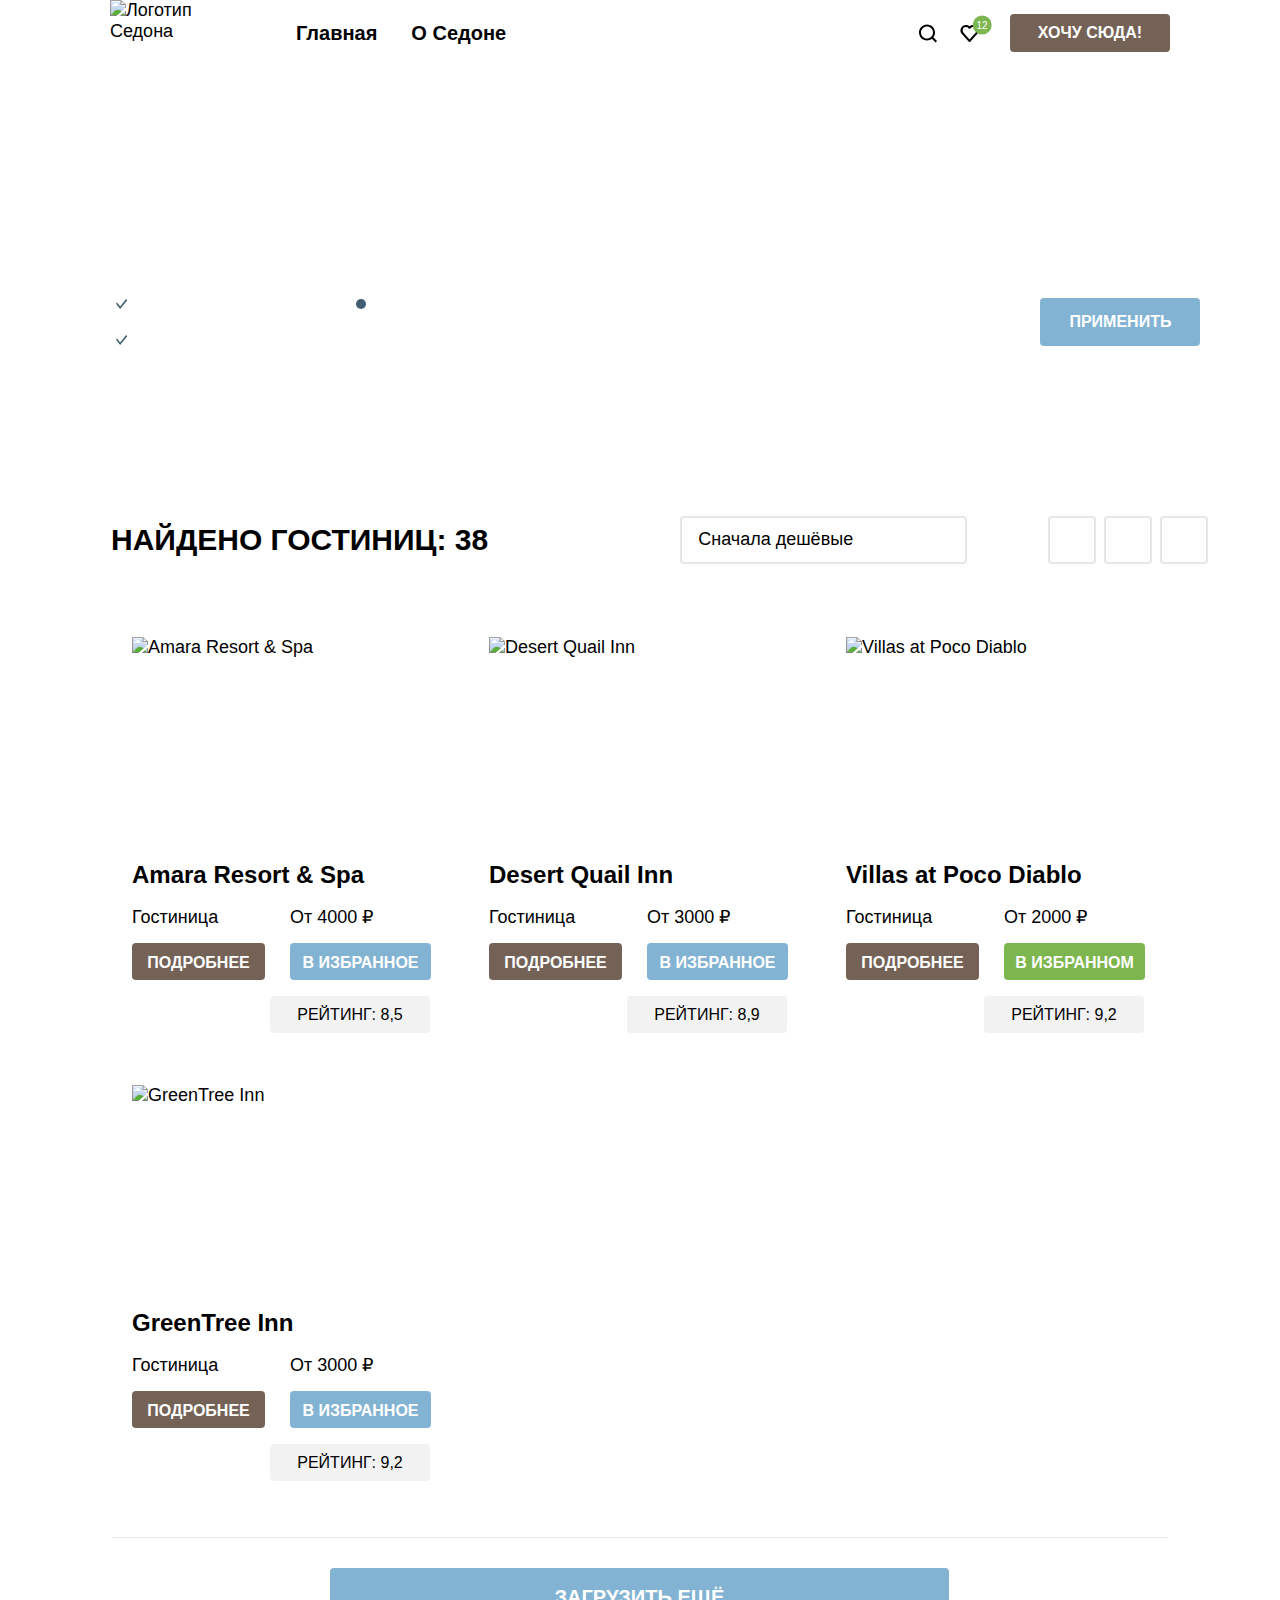
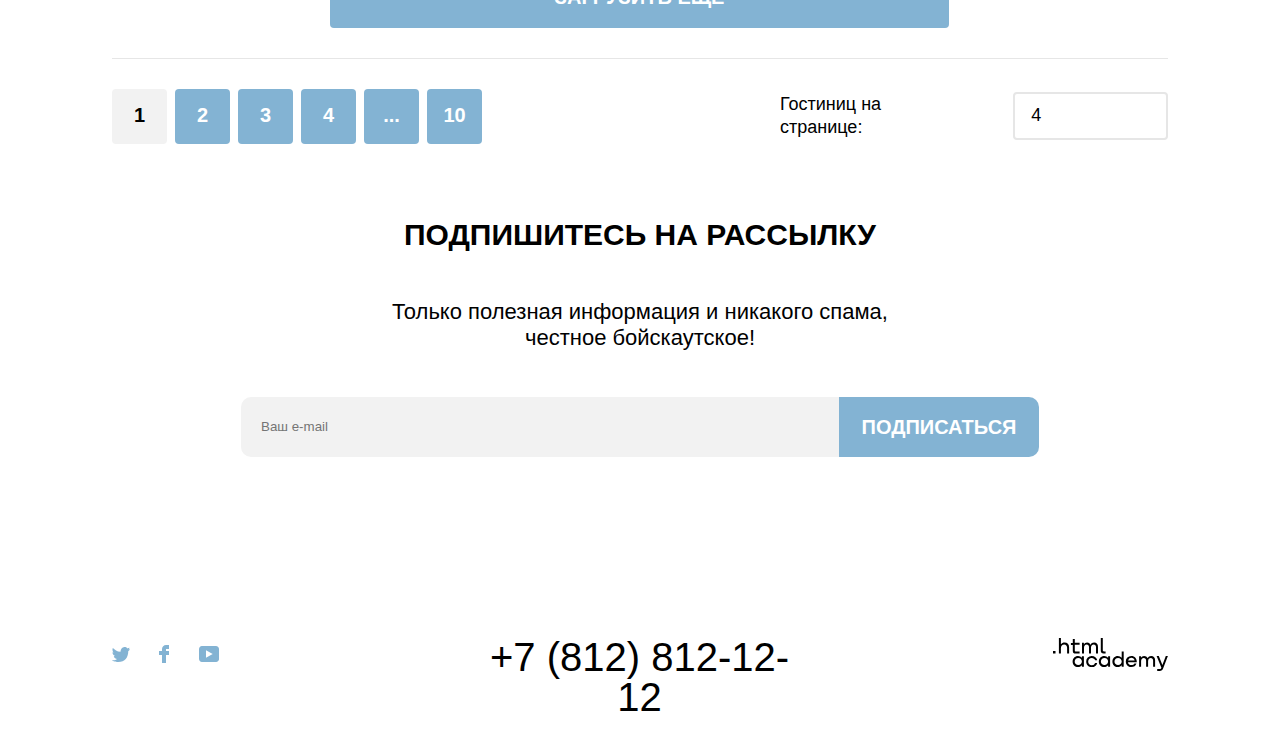
==== commit a313c06c: "Добавил фавиконку. Добавил доп. классы в теги для исправления ошибок со вложенностью. Убрал личные b" ====
--- a/catalog.html
+++ b/catalog.html
@@ -4,6 +4,7 @@
   <meta charset="utf-8">
   <title>HTML Academy: Седона</title>
   <link rel="stylesheet" href="styles/styles.css">
+  <link rel="icon" href="images/favicon.svg">
 </head>
 <body>
   <header class="page-header">
@@ -24,7 +25,7 @@
       </ul>
 
       <ul class="navigation-list navigation-user">
-        <li class="navigation-item">
+        <li class="navigation-item navigation-item-user">
           <a class="navigation-link" href="#">
             <svg class="navigation-icon"
                 width="19"
@@ -36,7 +37,7 @@
             <span class="visually-hidden">Поиск</span>
           </a>
         </li>
-        <li class="navigation-item">
+        <li class="navigation-item navigation-item-user">
           <a class="navigation-link" href="#">
             <svg class="navigation-icon"
                 width="19"
@@ -49,7 +50,7 @@
           </a>
           <span class="navigation-item-counter">12</span>
         </li>
-        <li class="navigation-item">
+        <li class="navigation-item navigation-item-user">
           <a class="navigation-link" href="#">Хочу сюда!</a>
         </li>
       </ul>
@@ -98,7 +99,7 @@
             <li class="catalog-filter-item">
               <label class="control">
                 <input class="visually-hidden control-input" type="checkbox" name="pool" checked>
-                <span class="control-mark" checked></span>
+                <span class="control-mark"></span>
                 <span class="control-label">Бассейн</span>
               </label>
             </li>
@@ -151,10 +152,10 @@
           <div class="range">
             <div class="range-wrapper-inputs">
               <label class="catalog-filter-label">
-                <input class="range-input" type="number" value="0" name="min-price">
+                <input class="range-input" type="number" value="0" name="min-price" min="0" required>
               </label>
               <label class="catalog-filter-label">
-                <input class="range-input" type="number" value="9000" name="max-price">
+                <input class="range-input" type="number" value="9000" name="max-price" min="0" required>
               </label>
             </div>
             <div class="range-scale">
@@ -179,7 +180,7 @@
           <div class="sorting-hotel">
             <p class="find-hotel">Найдено гостиниц: 38</p>
 
-            <select class="select-control" aria-label="Сортировка">
+            <select class="select-control" aria-label="Сортировка" required>
               <option value="cheap">Сначала дешёвые</option>
             </select>
 
@@ -259,7 +260,7 @@
           <div class="pagination-pages-wrapper">
             <ul class="pagination">
               <li class="pagination-item">
-                <a class="pagination-link pagination-current">1</a>
+                <a class="pagination-link pagination-current" href='#'>1</a>
               </li>
               <li class="pagination-item">
                 <a class="pagination-link" href="#">2</a>
@@ -279,7 +280,7 @@
             </ul>
 
             <span class="select-control-hotel">Гостиниц на странице:</span>
-            <select class="select-control" aria-label="Количество гостиниц">
+            <select class="select-control" aria-label="Количество гостиниц" required>
               <option value="4">4</option>
             </select>
           </div>
--- a/styles/styles.css
+++ b/styles/styles.css
@@ -73,7 +73,7 @@
   color: #ffffff;
   width: 20px;
   height: 20px;
-  background-image: url("../images/green-ellipse .svg");
+  background-image: url("../images/green-ellipse.svg");
   background-repeat: no-repeat;
   background-position: center;
 }
@@ -123,11 +123,11 @@
   fill-opacity: 0.3;
 }
 
-.navigation-user .navigation-item:nth-child(3):hover .navigation-link {
+.navigation-item-user:nth-child(3):hover .navigation-link {
   background-color: #615048;
 }
 
-.navigation-user .navigation-item:nth-child(3):active .navigation-link {
+.navigation-item-user:nth-child(3):active .navigation-link {
   color: rgba(255, 255, 255, 0.3);
 }
 
@@ -139,15 +139,15 @@
   margin-right: 282px;
 }
 
-.navigation-user > .navigation-item:nth-child(1) .navigation-link,
-.navigation-user > .navigation-item:nth-child(2) .navigation-link {
+.navigation-item-user:nth-child(1) .navigation-link,
+.navigation-item-user:nth-child(2) .navigation-link {
   display: block;
   padding: 0;
   min-width: 42px;
   min-height: 66px;
 }
 
-.navigation-user .navigation-item:nth-child(3) .navigation-link {
+.navigation-item-user:nth-child(3) .navigation-link {
   color: #ffffff;
   background-color: #756257;
   font-size: 16px;
@@ -263,6 +263,26 @@
   margin: 0;
 }
 
+.advantages-description {
+  align-self: center;
+}
+
+.advantages-wrapper > .advantages-description {
+  width: 220px;
+}
+
+.advantages-item:nth-child(2) > .advantages-description {
+  width: 180px;
+}
+
+.advantages-item:nth-child(3) > .advantages-description {
+  width: 250px;
+}
+
+.advantages-item:nth-child(4) > .advantages-description {
+  width: 250px;
+}
+
 .advantages-wrapper,
 .advantages-list > .advantages-item:nth-child(2),
 .advantages-list > .advantages-item:nth-child(3),
@@ -274,26 +294,26 @@
   flex-direction: column;
 }
 
-.advantages-list > .advantages-item:nth-child(1) .advantages-title,
-.advantages-list > .advantages-item:nth-child(5) .advantages-title,
-.advantages-list > .advantages-item:nth-child(6) .advantages-title,
-.advantages-list > .advantages-item:nth-child(7) .advantages-title,
-.advantages-list > .advantages-item:nth-child(8) .advantages-title {
+.advantages-item:nth-child(1) .advantages-title,
+.advantages-item:nth-child(5) .advantages-title,
+.advantages-item:nth-child(6) .advantages-title,
+.advantages-item:nth-child(7) .advantages-title,
+.advantages-item:nth-child(8) .advantages-title {
   margin-top: 98px;
   margin-bottom: 29px;
 }
 
-.advantages-list > .advantages-item:nth-child(2) .advantages-title,
-.advantages-list > .advantages-item:nth-child(3) .advantages-title,
-.advantages-list > .advantages-item:nth-child(4) .advantages-title   {
+.advantages-item:nth-child(2) .advantages-title,
+.advantages-item:nth-child(3) .advantages-title,
+.advantages-item:nth-child(4) .advantages-title   {
   margin-bottom: 20px;
 }
 
-.advantages-list > .advantages-item:nth-child(1) .advantages-number,
-.advantages-list > .advantages-item:nth-child(5) .advantages-number,
-.advantages-list > .advantages-item:nth-child(6) .advantages-number,
-.advantages-list > .advantages-item:nth-child(7) .advantages-number,
-.advantages-list > .advantages-item:nth-child(8) .advantages-number {
+.advantages-item:nth-child(1) .advantages-number,
+.advantages-item:nth-child(5) .advantages-number,
+.advantages-item:nth-child(6) .advantages-number,
+.advantages-item:nth-child(7) .advantages-number,
+.advantages-item:nth-child(8) .advantages-number {
   margin-bottom: 30px;
 }
 
@@ -315,7 +335,7 @@
   height: 384px;
 }
 
-.advantages-list > .advantages-item:nth-child(2) .advantages-title::before {
+.advantages-item:nth-child(2) .advantages-title::before {
   content: "";
   display: block;
   height: 72px;
@@ -333,7 +353,7 @@
   height: 384px;
 }
 
-.advantages-list > .advantages-item:nth-child(3) .advantages-title::before {
+.advantages-item:nth-child(3) .advantages-title::before {
   content: "";
   display: block;
   height: 70px;
@@ -351,7 +371,7 @@
   height: 384px;
 }
 
-.advantages-list > .advantages-item:nth-child(4) .advantages-title::before {
+.advantages-item:nth-child(4) .advantages-title::before {
   content: "";
   display: block;
   height: 76px;
@@ -1264,11 +1284,11 @@
   outline: 3px solid #756257;
 }
 
-.hotel-list .hotel-card:nth-child(3) .hotel-card-button[type="button"] {
+.hotel-card:nth-child(3) .hotel-card-button[type="button"] {
   background-color: #7DB54F;
 }
 
-.hotel-list .hotel-card:nth-child(3) .hotel-card-button[type="button"]:hover {
+.hotel-card:nth-child(3) .hotel-card-button[type="button"]:hover {
   background-color: #6C9E42;
 }
 
@@ -1278,22 +1298,22 @@
   margin-top: 26px;
 }
 
-.hotel-list .hotel-card:nth-child(1) .hotel-card-stars {
+.hotel-card:nth-child(1) .hotel-card-stars {
   background-image: url("../images/stars-four.svg");
   background-repeat: no-repeat;
 }
 
-.hotel-list .hotel-card:nth-child(2) .hotel-card-stars {
+.hotel-card:nth-child(2) .hotel-card-stars {
   background-image: url("../images/stars-three.svg");
   background-repeat: no-repeat;
 }
 
-.hotel-list .hotel-card:nth-child(3) .hotel-card-stars {
+.hotel-card:nth-child(3) .hotel-card-stars {
   background-image: url("../images/stars-two.svg");
   background-repeat: no-repeat;
 }
 
-.hotel-list .hotel-card:nth-child(4) .hotel-card-stars {
+.hotel-card:nth-child(4) .hotel-card-stars {
   background-image: url("../images/stars-two.svg");
   background-repeat: no-repeat;
 }
@@ -1544,7 +1564,7 @@
   padding-top: 8px;
 }
 
-.field-group-wrapper .field-group:nth-child(2) > .field-group-title {
+.field-group-kids > .field-group-title {
   width: 54px;
 }
 
@@ -1611,8 +1631,8 @@
   display: flex;
 }
 
-.field-group-wrapper .field-group:nth-child(1) > .auto-form-field,
-.field-group-wrapper .field-group:nth-child(2) > .auto-form-field {
+.field-group-wrapper .auto-form-field.field,
+.field-group-wrapper .auto-form-field.field {
   width: 133px;
 }
 
@@ -1620,7 +1640,7 @@
   margin-right: 56px;
 }
 
-.field-group-wrapper .field-group:nth-child(2) .field-group-title{
+.field-group-kids .field-group-title{
   margin-right: 43px;
 }
 
